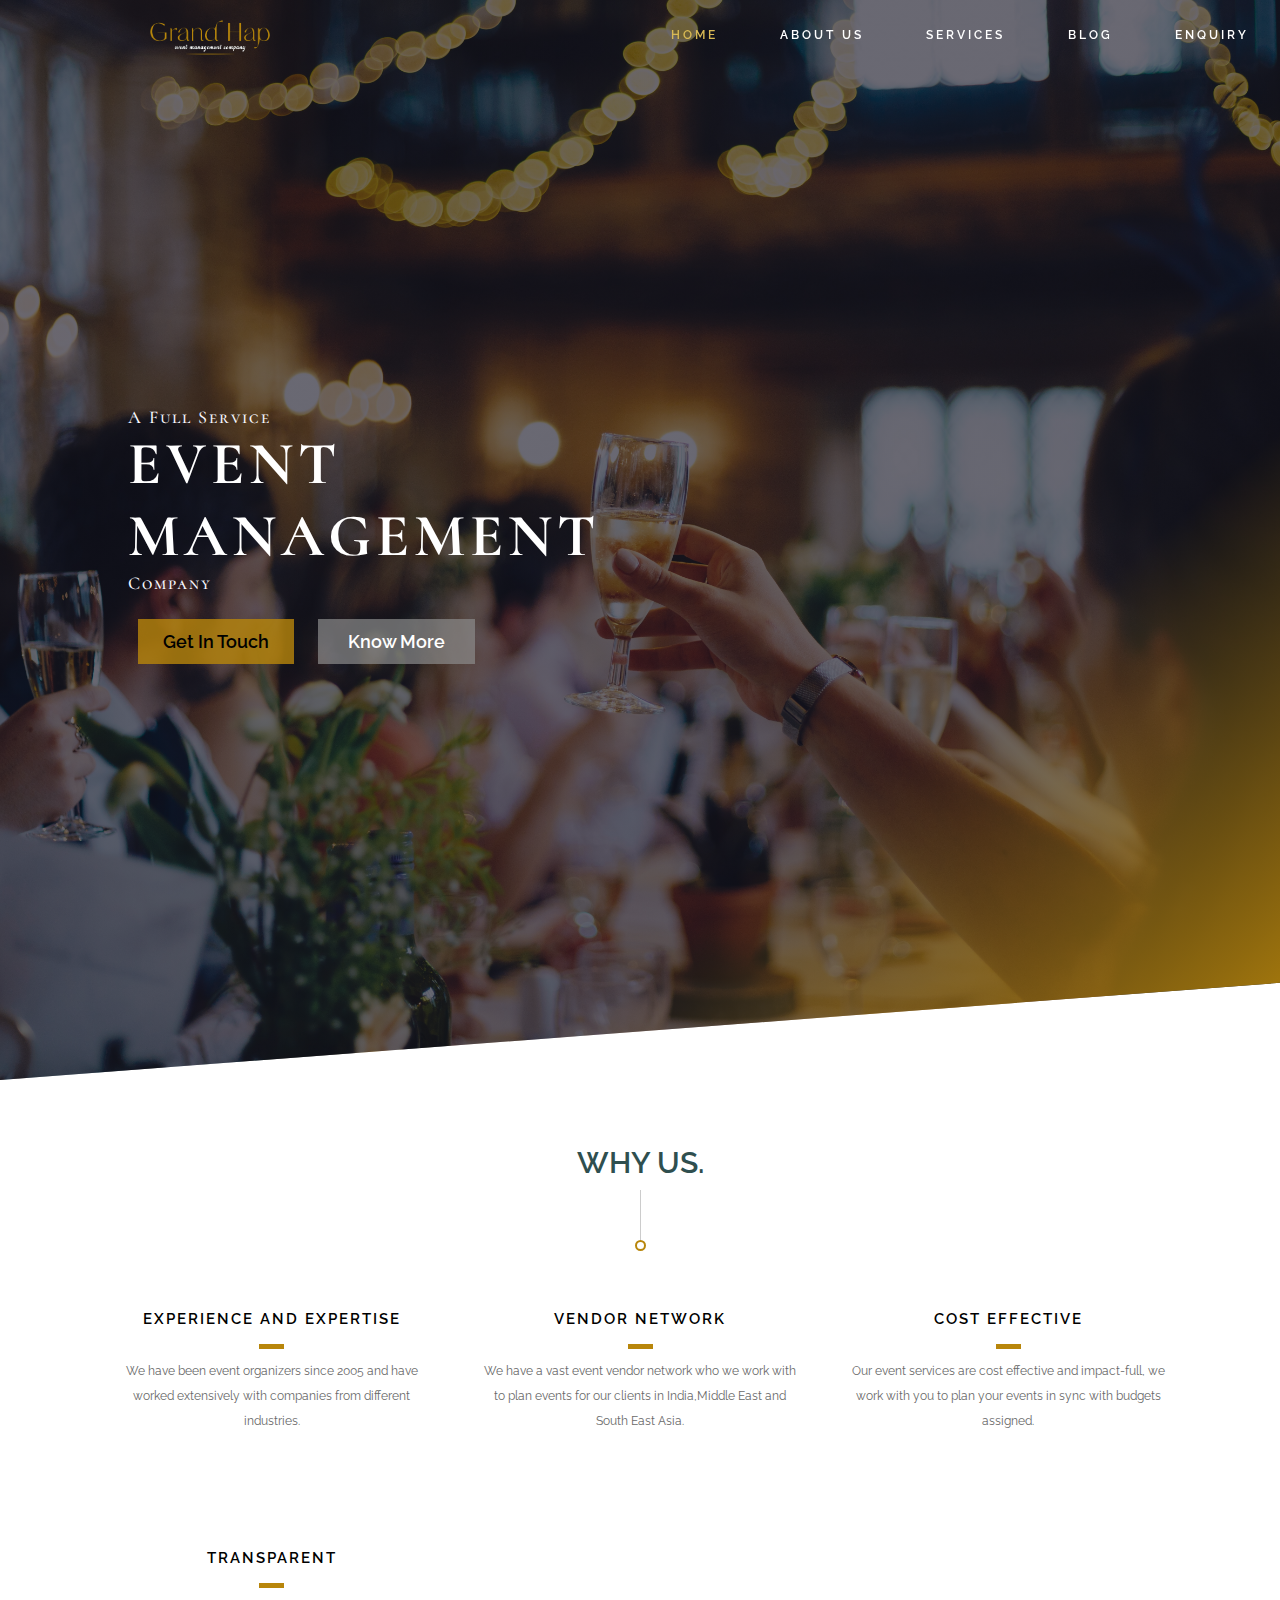
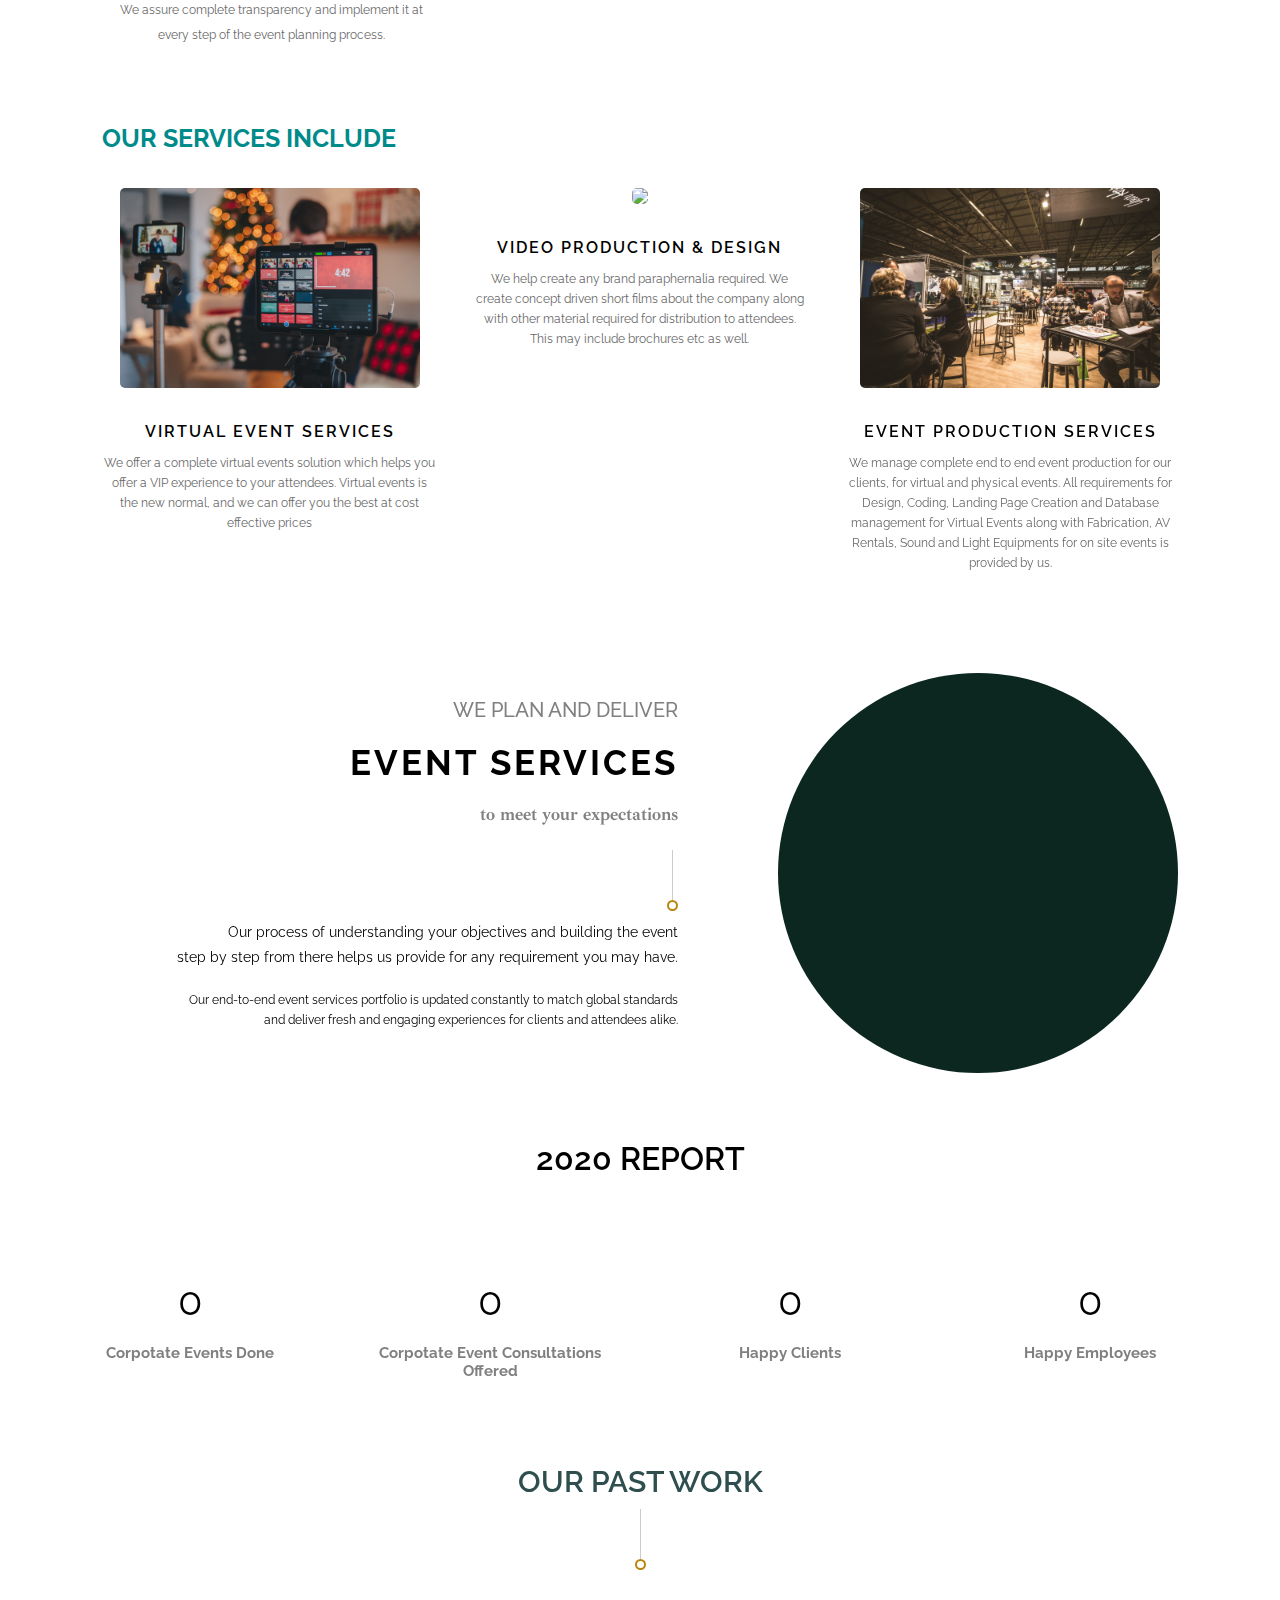
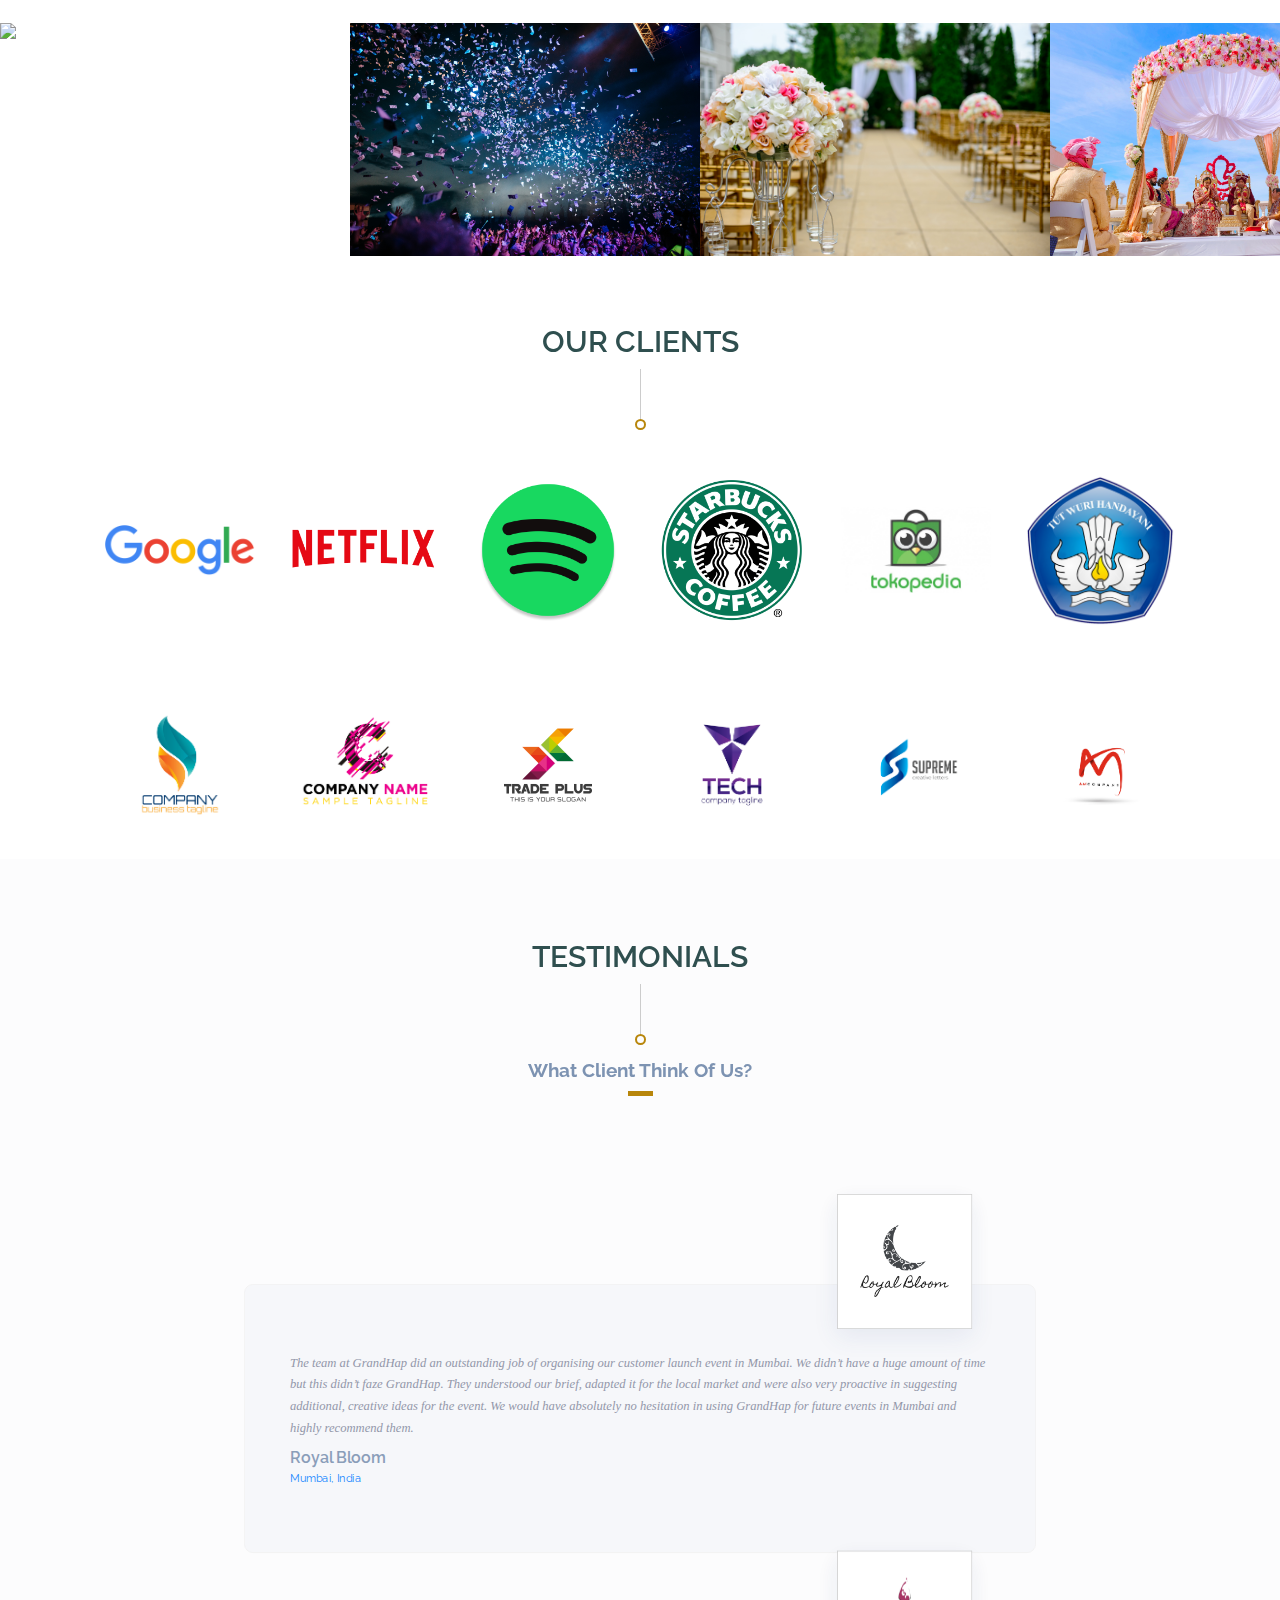
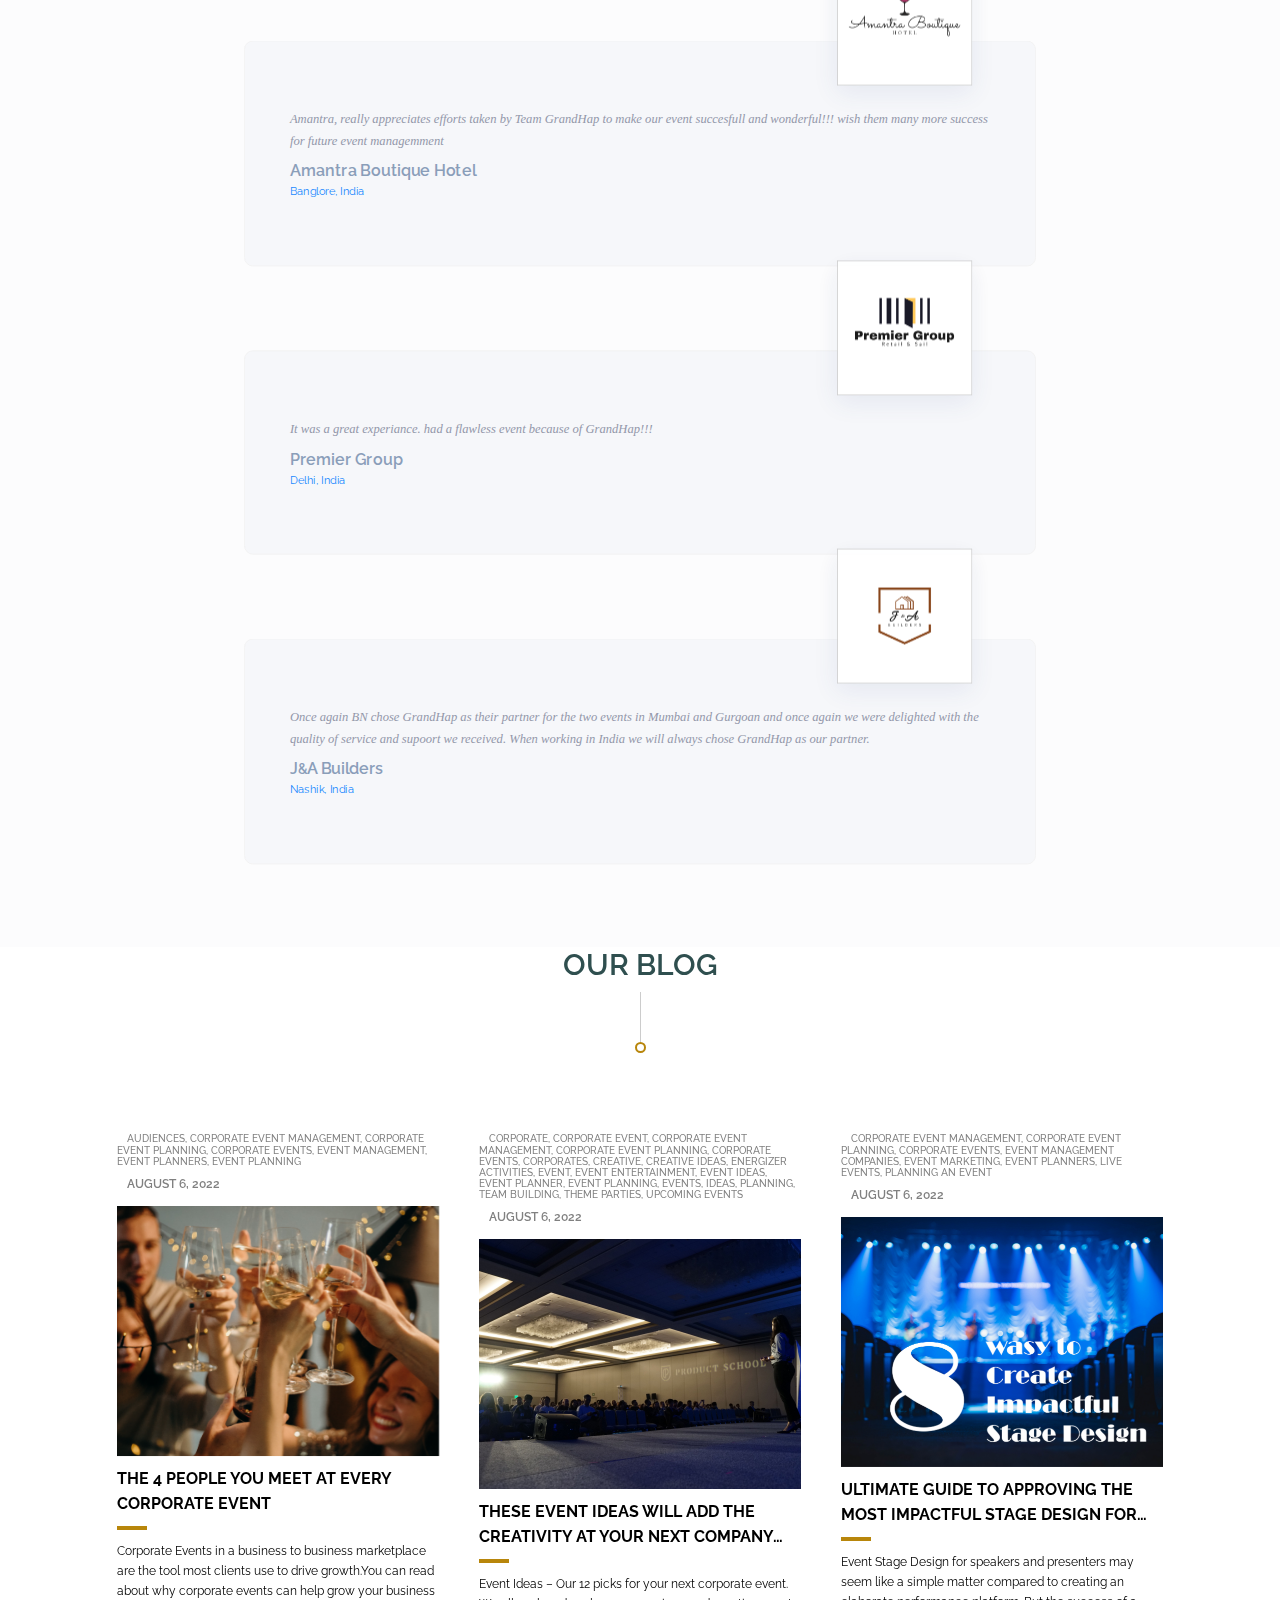
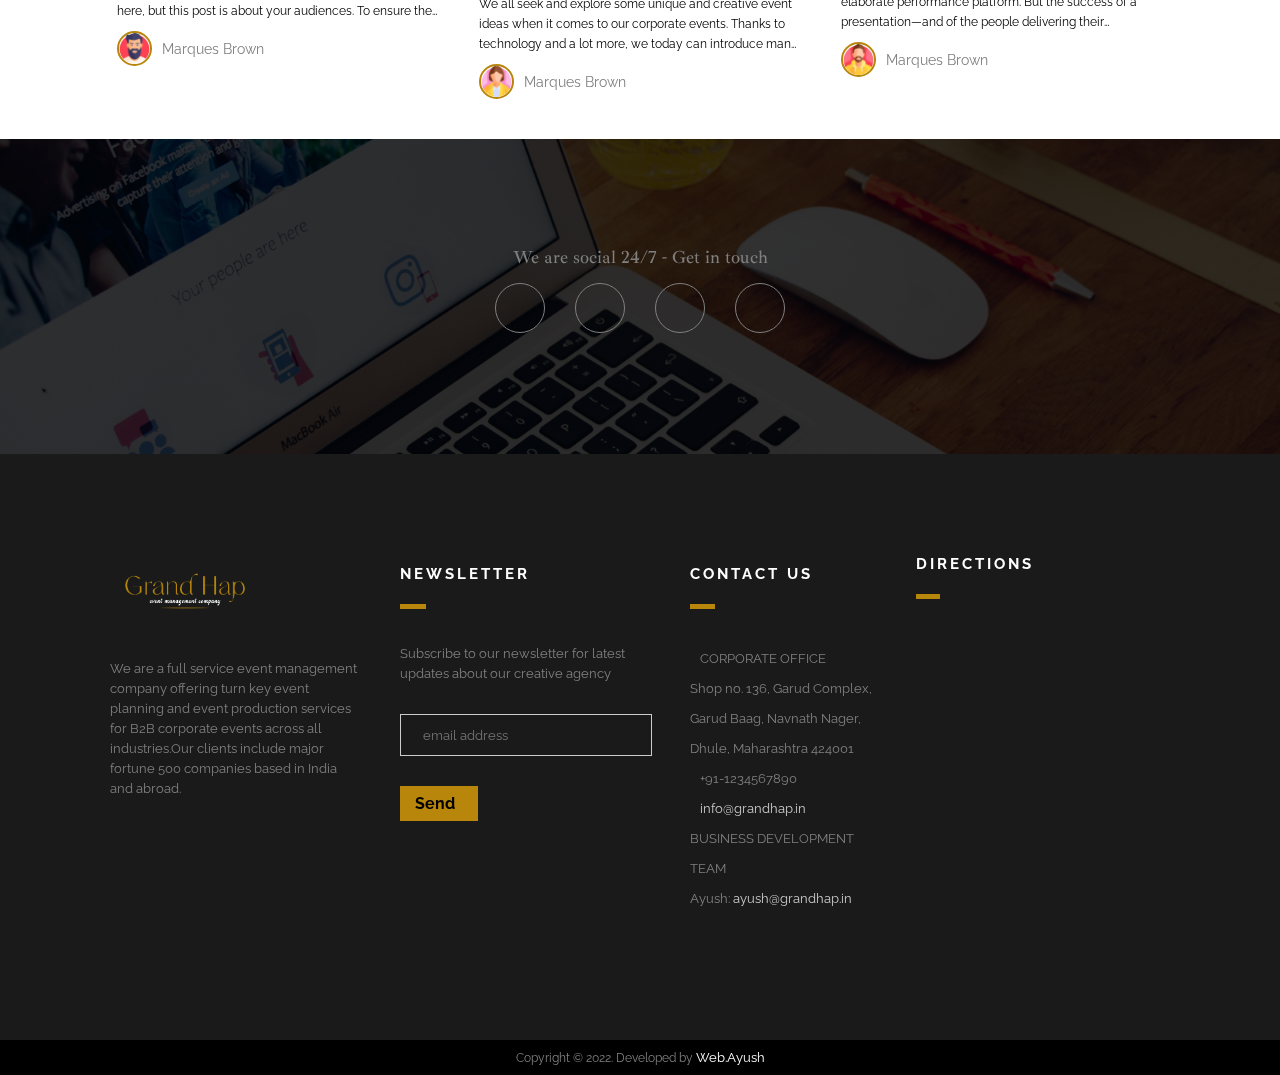
==== index.html @ 9149f883 "Rename Index.html to index.html" ====
<!DOCTYPE html>
<html lang="en">

<head>
  <meta charset="UTF-8" />
  <meta http-equiv="X-UA-Compatible" content="IE=edge" />
  <meta name="viewport" content="width=device-width, initial-scale=1.0" />
  <title>𝙶𝚛𝚊𝚗𝚍 𝙷𝚊𝚙penings event management company</title>
  <link rel="icon" href="Logo/GrandHapT.png" />
  <link rel="stylesheet" href="Style.css" />
  <link rel="stylesheet" href="https://cdnjs.cloudflare.com/ajax/libs/Swiper/8.3.2/swiper-bundle.min.css" />
  <script src="https://kit.fontawesome.com/77a53e80c6.js" crossorigin="anonymous"></script>
  <script src="https://cdnjs.cloudflare.com/ajax/libs/jquery/3.3.1/jquery.min.js"></script>
</head>

<body>
  <div id="preloader"></div>




  <!-----Navigation------->
  <nav id="navbar">
    <input id="nav-toggle" type="checkbox" />
    <a href="Index.html">
      <div class="logo"><img src="Logo/GrandHap.png" /></div>
    </a>
    <ul class="links" id="menu">
      <li class="current"><a href="Index.html" data-after="HOME">HOME</a></li>
      <li><a href="About Us.html" data-after="ABOUT US">ABOUT US</a></li>
      <li><a href="Services.html" data-after="SERVICES">SERVICES</a></li>
      <li><a href="Blog.html" data-after="BLOG">BLOG</a></li>
      <li><a href="Enquiry.html" data-after="ENQUIRY">ENQUIRY</a></li>
    </ul>
    <label for="nav-toggle" class="icon-burger">
      <div class="line"></div>
      <div class="line"></div>
      <div class="line"></div>
    </label>
  </nav>

  <!-----LandingPage------->
  <div class="hero">
    <div class="content">
      <small>A Full Service</small>
      <h1>Event<br>management</h1>
      <small>Company</small><br />
      <a href="Enquiry.html"><button type="button" class="cb">Get In Touch</button></a>
      <a href="About Us.html"><button type="button" class="ncb">Know More</button></a>
    </div>
  </div>

  <!-----WhyUs-------->
  <section id="WhyUs">
    <div class="container">
      <h1>Why Us.</h1>
      <div class="arrow"></div>
      <div class="row">
        <div class="why-us">
          <i class="fa-solid fa-file-invoice"></i>
          <h2>EXPERIENCE AND EXPERTISE</h2>
          <div class="after"></div>
          <p>
            We have been event organizers since 2005 and have worked
            extensively with companies from different industries.
          </p>
        </div>
        <div class="why-us">
          <i class="fa-solid fa-circle-nodes"></i>
          <h2>VENDOR NETWORK</h2>
          <div class="after"></div>
          <p>
            We have a vast event vendor network who we work with to plan
            events for our clients in India,Middle East and South East Asia.
          </p>
        </div>
        <div class="why-us">
          <i class="fa-solid fa-indian-rupee-sign"></i>
          <h2>COST EFFECTIVE</h2>
          <div class="after"></div>
          <p>
            Our event services are cost effective and impact-full, we work
            with you to plan your events in sync with budgets assigned.
          </p>
        </div>
        <div class="why-us">
          <i class="fa-solid fa-user-group"></i>
          <h2>TRANSPARENT</h2>
          <div class="after"></div>
          <p>
            We assure complete transparency and implement it at every step of
            the event planning process.
          </p>
        </div>
      </div>
    </div>
  </section>

  <!-------ServiceInclude---------->
  <section id="ServiceInclude">
    <div class="services">
      <a href="#">
        <h1>Our services include</h1>
      </a>
      <div class="s-row">
        <div class="box">
          <img src="Images/S1.jpg" />
          <h2>VIRTUAL EVENT SERVICES</h2>
          <p>
            We offer a complete virtual events solution which helps you offer
            a VIP experience to your attendees. Virtual events is the new
            normal, and we can offer you the best at cost effective prices
          </p>
        </div>
        <div class="box">
          <img src="Images/S2.jpg" />
          <h2>VIDEO PRODUCTION & DESIGN</h2>
          <p>
            We help create any brand paraphernalia required. We create concept
            driven short films about the company along with other material
            required for distribution to attendees. This may include brochures
            etc as well.
          </p>
        </div>
        <div class="box">
          <img src="Images/S3.jpg" />
          <h2>EVENT PRODUCTION SERVICES</h2>
          <p>
            We manage complete end to end event production for our clients,
            for virtual and physical events. All requirements for Design,
            Coding, Landing Page Creation and Database management for Virtual
            Events along with Fabrication, AV Rentals, Sound and Light
            Equipments for on site events is provided by us.
          </p>
        </div>
      </div>
    </div>
  </section>

  <!-----LogoInfo--------->
  <section id="LogoInfo">
    <div class="es">
      <video loop autoplay muted>
        <source src="Logo/logo.mp4" />
      </video>
      <div class="es-content">
        <h2>WE PLAN AND DELIVER</h2>
        <h1>EVENT SERVICES</h1>
        <h3>to meet your expectations</h3>
        <div class="s-arrow"></div>
        <p class="big-text">
          Our process of understanding your objectives and building the
          event<br />
          step by step from there helps us provide for any requirement you may
          have.
        </p>
        <p class="small-text">
          Our end-to-end event services portfolio is updated constantly to
          match global standards<br />
          and deliver fresh and engaging experiences for clients and attendees
          alike.
        </p>
      </div>
    </div>
  </section>

  <!------CounterUp--------->
  <section id="CounterUp">
    <div class="count-sec" id="counter">
      <h1>2020 Report</h1>
      <div class="inner-width">
        <div class="numbers-box">
          <i class="fa-solid fa-users"></i>
          <div class="counter-value" data-count="50">0</div>
          <p>corpotate events done</p>
        </div>

        <div class="numbers-box">
          <i class="fa-solid fa-message"></i>
          <div class="counter-value" data-count="100">0</div>
          <p>corpotate event consultations offered</p>
        </div>

        <div class="numbers-box">
          <i class="fa-solid fa-thumbs-up"></i>
          <div class="counter-value" data-count="123">0</div>
          <p>happy clients</p>
        </div>

        <div class="numbers-box">
          <i class="fa-solid fa-user-tie"></i>
          <div class="counter-value" data-count="23">0</div>
          <p>happy employees</p>
        </div>
      </div>
    </div>
  </section>

  <!-----RecentWorkImg----->
  <section id="RWI">
    <div class="RWI">
      <h1>Our past work</h1>
      <div class="arrow"></div>
      <div class="img-cont">
        <a href="#">
          <div class="img-box">
            <div class="imgB">
              <img src="Images/PW1.jpg" />
            </div>
            <div class="work-title">
              <h2>Annual Conference Event</h2>
            </div>
          </div>
        </a>

        <a href="#">
          <div class="img-box">
            <div class="imgB">
              <img src="Images/PW2.jpg" />
            </div>
            <div class="work-title">
              <h2>New-Year Party Event</h2>
            </div>
          </div>
        </a>

        <a href="#">
          <div class="img-box">
            <div class="imgB">
              <img src="Images/PW3.jpg" />
            </div>
            <div class="work-title">
              <h2>Western Wedding</h2>
            </div>
          </div>
        </a>

        <a href="#">
          <div class="img-box">
            <div class="imgB">
              <img src="Images/PW4.jpg" />
            </div>
            <div class="work-title">
              <h2>Indian Cultural Wedding</h2>
            </div>
          </div>
        </a>
      </div>
    </div>
  </section>

  <!------OurClints------>
  <section id="OurClients">
    <div class="clients">
      <h1>Our Clients</h1>
      <div class="arrow"></div>
      <div class="list-client">
        <div class="client-item animate-brand">
          <img src="Logo/1-1.png" class="lazyloaded" />
        </div>
        <div class="client-item animate-brand">
          <img src="Logo/1-2.png" class="lazyloaded" />
        </div>
        <div class="client-item animate-brand">
          <img src="Logo/1-3.png" class="lazyloaded" />
        </div>
        <div class="client-item animate-brand">
          <img src="Logo/1-4.png" class="lazyloaded" />
        </div>
        <div class="client-item animate-brand">
          <img src="Logo/1-5.jpg" class="lazyloaded" />
        </div>
        <div class="client-item animate-brand">
          <img src="Logo/1-6.png" class="lazyloaded" />
        </div>
      </div>
      <div class="list-client">
        <div class="client-item animate-brand">
          <img src="Logo/2-1.jpg" class="lazyloaded" />
        </div>
        <div class="client-item animate-brand">
          <img src="Logo/2-2.jpg" class="lazyloaded" />
        </div>
        <div class="client-item animate-brand">
          <img src="Logo/2-3.jpg" class="lazyloaded" />
        </div>
        <div class="client-item animate-brand">
          <img src="Logo/2-4.jpg" class="lazyloaded" />
        </div>
        <div class="client-item animate-brand">
          <img src="Logo/2-5.jpg" class="lazyloaded" />
        </div>
        <div class="client-item animate-brand">
          <img src="Logo/2-6.jpg" class="lazyloaded" />
        </div>
      </div>
    </div>
  </section>

  <!------Testimonials------>
  <section id="test-sect">
    <div class="cont">
      <div class="section-title">
        <h1>Testimonials</h1>
        <div class="arrow"></div>
        <h3>What client think of us?</h3>
        <div class="after"></div>
      </div>
    </div>
    <div class="testimonials-carousel-wrap">
      <div class="testimonials-carousel">
        <div class="swiper-cont">
          <div class="swiper-wrapper">
            <!--first--->
            <div class="swiper-slide">
              <div class="testi-item">
                <div class="testi-avatar">
                  <img src="Logo/T-brand-1.png" />
                </div>
                <div class="testimonials-text-before">
                  <i class="fa fa-quote-right"></i>
                </div>
                <div class="testimonials-text">
                  <p>
                    The team at GrandHap did an outstanding job of organising
                    our customer launch event in Mumbai. We didn’t have a huge
                    amount of time but this didn’t faze GrandHap. They
                    understood our brief, adapted it for the local market and
                    were also very proactive in suggesting additional,
                    creative ideas for the event. We would have absolutely no
                    hesitation in using GrandHap for future events in Mumbai
                    and highly recommend them.
                  </p>

                  <div class="testimonials-avatar">
                    <h3>Royal Bloom</h3>
                    <h4>Mumbai, India</h4>
                  </div>
                </div>
                <div class="testimonials-text-after">
                  <i class="fa fa-quote-left"></i>
                </div>
              </div>
            </div>

            <!--second--->
            <div class="swiper-slide">
              <div class="testi-item">
                <div class="testi-avatar">
                  <img src="Logo/T-brand-2.png" />
                </div>
                <div class="testimonials-text-before">
                  <i class="fa fa-quote-right"></i>
                </div>
                <div class="testimonials-text">
                  <p>
                    Amantra, really appreciates efforts taken by Team GrandHap
                    to make our event succesfull and wonderful!!! wish them
                    many more success for future event managemment
                  </p>

                  <div class="testimonials-avatar">
                    <h3>Amantra Boutique Hotel</h3>
                    <h4>Banglore, India</h4>
                  </div>
                </div>
                <div class="testimonials-text-after">
                  <i class="fa fa-quote-left"></i>
                </div>
              </div>
            </div>
            <!--third-->

            <div class="swiper-slide">
              <div class="testi-item">
                <div class="testi-avatar">
                  <img src="Logo/T-brand-3.png" />
                </div>
                <div class="testimonials-text-before">
                  <i class="fa fa-quote-right"></i>
                </div>
                <div class="testimonials-text">
                  <p>
                    It was a great experiance. had a flawless event because of
                    GrandHap!!!
                  </p>

                  <div class="testimonials-avatar">
                    <h3>Premier Group</h3>
                    <h4>Delhi, India</h4>
                  </div>
                </div>
                <div class="testimonials-text-after">
                  <i class="fa fa-quote-left"></i>
                </div>
              </div>
            </div>

            <!--fourth-->
            <div class="swiper-slide">
              <div class="testi-item">
                <div class="testi-avatar">
                  <img src="Logo/T-brand-4.png" />
                </div>
                <div class="testimonials-text-before">
                  <i class="fa fa-quote-right"></i>
                </div>
                <div class="testimonials-text">
                  <p>
                    Once again BN chose GrandHap as their partner for the two
                    events in Mumbai and Gurgoan and once again we were
                    delighted with the quality of service and supoort we
                    received. When working in India we will always chose
                    GrandHap as our partner.
                  </p>

                  <div class="testimonials-avatar">
                    <h3>J<span style="font-size: 15px;">&</span>A Builders</h3>
                    <h4>Nashik, India</h4>
                  </div>
                </div>
                <div class="testimonials-text-after">
                  <i class="fa fa-quote-left"></i>
                </div>
              </div>
            </div>
            <!--testi end-->
          </div>
        </div>
      </div>

      <div class="tc-pagination"></div>
    </div>
  </section>

  <!---------Blog------------->
  <section id="blog">
    <div class="blog">
      <h1>our Blog</h1>
      <div class="arrow"></div>
      <div class="post container">
        <!--first--->
        <div class="post-box">
          <p class="category">
            <i class="fa-solid fa-tag"></i>AUDIENCES, CORPORATE EVENT
            MANAGEMENT, CORPORATE EVENT PLANNING, CORPORATE EVENTS, EVENT
            MANAGEMENT, EVENT PLANNERS, EVENT PLANNING
          </p>
          <span class="post-date"><i class="fa-solid fa-calendar"></i>August 6, 2022</span>
          <a href="#">
            <div class="box-img">
              <img src="Images/blog1.jpg" class="post-img" />
              <div class="overlay">
                <div class="circle"></div>
                <div class="text">Read More</div>
              </div>
            </div>
          </a>
          <h2 class="post-title">
            THE 4 PEOPLE YOU MEET AT EVERY CORPORATE EVENT
          </h2>
          <div class="after-title"></div>
          <p class="post-description">
            Corporate Events in a business to business marketplace are the tool
            most clients use to drive growth.You can read about why corporate
            events can help grow your business here, but this post is about your
            audiences. To ensure the smooth functioning of the event and to make
            sure objectives are met, it is very important […]
          </p>
          <div class="profile">
            <img src="Images/profile1.png" class="profile-img" />
            <span class="profile-name">Marques Brown</span>
          </div>
        </div>

        <!--second--->
        <div class="post-box">
          <p class="category">
            <i class="fa-solid fa-tag"></i>CORPORATE, CORPORATE EVENT, CORPORATE
            EVENT MANAGEMENT, CORPORATE EVENT PLANNING, CORPORATE EVENTS,
            CORPORATES, CREATIVE, CREATIVE IDEAS, ENERGIZER ACTIVITIES, EVENT,
            EVENT ENTERTAINMENT, EVENT IDEAS, EVENT PLANNER, EVENT PLANNING,
            EVENTS, IDEAS, PLANNING, TEAM BUILDING, THEME PARTIES, UPCOMING
            EVENTS
          </p>
          <span class="post-date"><i class="fa-solid fa-calendar"></i>August 6, 2022</span>
          <a href="#">
            <div class="box-img">
              <img src="Images/blog2.jpg" class="post-img" />
              <div class="overlay">
                <div class="circle"></div>
                <div class="text">Read More</div>
              </div>
            </div>
          </a>
          <h2 class="post-title">
            THESE EVENT IDEAS WILL ADD THE CREATIVITY AT YOUR NEXT COMPANY
            EVENT!
          </h2>
          <div class="after-title"></div>
          <p class="post-description">
            Event Ideas – Our 12 picks for your next corporate event. We all
            seek and explore some unique and creative event ideas when it comes
            to our corporate events. Thanks to technology and a lot more, we
            today can introduce many fun and engaging activities and ideas in
            these events to create that impact! Here […]
          </p>
          <div class="profile">
            <img src="Images/profile2.png" class="profile-img" />
            <span class="profile-name">Marques Brown</span>
          </div>
        </div>

        <!--third--->
        <div class="post-box">
          <p class="category">
            <i class="fa-solid fa-tag"></i>CORPORATE EVENT MANAGEMENT, CORPORATE
            EVENT PLANNING, CORPORATE EVENTS, EVENT MANAGEMENT COMPANIES, EVENT
            MARKETING, EVENT PLANNERS, LIVE EVENTS, PLANNING AN EVENT
          </p>
          <span class="post-date"><i class="fa-solid fa-calendar"></i>August 6, 2022</span>
          <a href="#">
            <div class="box-img">
              <img src="Images/blog3.jpg" class="post-img" />
              <div class="overlay">
                <div class="circle"></div>
                <div class="text">Read More</div>
              </div>
            </div>
          </a>
          <h2 class="post-title">
            ULTIMATE GUIDE TO APPROVING THE MOST IMPACTFUL STAGE DESIGN FOR YOUR
            NEXT COMPANY EVENT!
          </h2>
          <div class="after-title"></div>
          <p class="post-description">
            Event Stage Design for speakers and presenters may seem like a
            simple matter compared to creating an elaborate performance
            platform. But the success of a presentation—and of the people
            delivering their messages—depends on minute details like size,
            lighting, and accessibility, as well as the right selection of
            microphones and lecterns. We list down 8 ways […]
          </p>
          <div class="profile">
            <img src="Images/profile3.png" class="profile-img" />
            <span class="profile-name">Marques Brown</span>
          </div>
        </div>
      </div>
  </section>

  <!--------SocialMediaIcons------------>
  <section id="SM">
    <div class="social-cont">
      <div class="social-text">
        <h3>We are social 24/7 - Get in touch</h3>
        <div class="social-menu">
          <ul class="smi">
            <li>
              <a href="#"><i class="fa-brands fa-twitter"></i></a>
            </li>
            <li>
              <a href="#"><i class="fa-brands fa-google-plus-g"></i></a>

            </li>
            <li>
              <a href="#"><i class="fa-brands fa-linkedin-in"></i></a>
            </li>
            <li>
              <a href="#"><i class="fa-brands fa-facebook-f"></i></a>
            </li>
          </ul>
        </div>
      </div>
    </div>
    </div>

  </section>

  <!--------Footer------------->
  <footer>
    <div class="footer">
      <div class="footer-row">
        <div class="footer-col">
          <div class="col-1-about">
            <img src="Logo/GrandHap.png" class="f-logo" />
            <p>
              We are a full service event management company offering turn key
              event planning and event production services for B2B corporate
              events across all industries.Our clients include major fortune 500
              companies based in India and abroad.
            </p>
          </div>
        </div>

        <div class="footer-col">
          <h3>Newsletter<div class="foot-after"></div>
          </h3>
          <p>Subscribe to our newsletter for latest updates about our creative agency</p>
          <form>
            <i class="fa-solid fa-square-envelope"></i>
            <input type="email" placeholder="email address" required>
          </form>
          <button type="submit" class="send">Send<i class="fa-solid fa-share"></i></button>
        </div>



        <div class="footer-col">
          <h3>Contact Us<div class="foot-after"></div>
          </h3>
          <div class="col-1-cont">
            <p><i class="fa-solid fa-house"></i>CORPORATE OFFICE</p>
            <p>Shop no. 136, Garud Complex, <br>Garud Baag, Navnath Nager,<br> Dhule, Maharashtra 424001</p>
            <p><i class="fa-solid fa-phone"></i>+91-1234567890</p>
            <p class="email-id"><i class="fa-solid fa-envelope"></i><a href="#">info@grandhap.in</a></p>
            <p>BUSINESS DEVELOPMENT TEAM</p>
            <p class="email-id">Ayush: <a href="#">ayush@grandhap.in</a></p>
          </div>
        </div>

        <div class="footer-col">
          <h3>Directions<div class="foot-after"></div>
          </h3>
          <iframe src="https://www.google.com/maps/embed?pb=!1m18!1m12!1m3!1d3727.214826329546!2d74.7704403146966!3d20.903674986066218!2m3!1f0!2f0!3f0!3m2!1i1024!2i768!4f13.1!3m3!1m2!1s0x3bdec58cc570c04f%3A0x9ad90c37227734f8!2sGarud%20Complex!5e0!3m2!1sen!2sin!4v1660065872304!5m2!1sen!2sin"
           width="250" height="300" style="border: 0;" allowfullscreen="" loading="lazy" referrerpolicy="no-referrer-when-downgrade"></iframe>
        </div>

        




      </div>
    </div>
    <div class="copyright">
      <p>Copyright © 2022. Developed by <a href="#">Web.Ayush</a></p>
    </div>
  </footer>






  <button id="topBtn"><i class="fa-solid fa-arrow-up"></i></button>

  <script src="https://cdnjs.cloudflare.com/ajax/libs/Swiper/8.3.2/swiper-bundle.min.js"></script>
  <script src="https://cdnjs.cloudflare.com/ajax/libs/jquery/3.6.0/jquery.min.js"></script>
  <!--------Javascript--------->
  <script type="text/javascript">
    // Fixed-nav
    const nav = document.querySelector("nav");
    window.addEventListener("scroll", fixNav);

    function fixNav() {
      if (window.scrollY > nav.offsetHeight + 0) {
        nav.classList.add("active");
      } else {
        nav.classList.remove("active");
      }
    }

    // Nav-active-class
    $(document).on("click", "ul li", function () {
      $(this).addClass("current").siblings().removeClass("current");
    });

    // Counter-Up-OnScroll
    var a = 0;

    $(window).scroll(function () {
      var oTop = $("#counter").offset().top - window.innerHeight;

      if (a == 0 && $(window).scrollTop() > oTop) {
        $(".counter-value").each(function () {
          var $this = $(this),
            countTo = $this.attr("data-count");

          $({
            countNum: $this.text(),
          }).animate(
            {
              countNum: countTo,
            },
            {
              duration: 5000,
              easing: "swing",
              step: function () {
                $this.text(Math.floor(this.countNum));
              },
              complete: function () {
                $this.text(this.countNum);
              },
            }
          );
        });

        a = 1;
      }
    });

    //Testimonials
    //   all ------------------
    function initParadoxWay() {
      "use strict";

      if ($(".testimonials-carousel").length > 0) {
        var j2 = new Swiper(".testimonials-carousel .swiper-cont", {
          preloadImages: false,
          slidesPerView: 1,
          spaceBetween: 20,
          margin: 50,
          autoplay: true,
          autoplayTimeout: 4000,
          smartSpeed: 800,
          loop: true,
          grabCursor: true,
          mousewheel: false,
          centeredSlides: true,
          pagination: {
            el: ".tc-pagination",
            clickable: true,
            dynamicBullets: true,
          },
          navigation: false,
          breakpoints: {
            1024: {
              slidesPerView: 1,
            },
          },
        });
      }

      // bubbles -----------------

      setInterval(function () {
        var size = randomValue(sArray);
        $(".bubbles").append(
          '<div class="individual-bubble" style="left: ' +
          randomValue(bArray) +
          "px; width: " +
          size +
          "px; height:" +
          size +
          'px;"></div>'
        );
        $(".individual-bubble").animate(
          {
            bottom: "100%",
            opacity: "-=0.7",
          },
          4000,
          function () {
            $(this).remove();
          }
        );
      }, 350);
    }

    //   Init All ------------------
    $(document).ready(function () {
      initParadoxWay();
    });
  </script>



  <!----Preloader----->
  <script>
    var loader = document.getElementById("preloader");

    window.addEventListener("load", function () {
      loader.style.display = "none";
    })
  </script>

  <!----TopBtn----->
  <script>
    $(document).ready(function () {

      $(window).scroll(function () {
        if ($(this).scrollTop() > 40) {
          $('#topBtn').fadeIn();
        } else {
          $('#topBtn').fadeOut();
        }
      });

      $("#topBtn").click(function () {
        $('html ,body').animate({ scrollTop: 0 }, 800);
      });
    });
  </script>
</body>

</html>
---- Style.css ----
/* FontLink */
@import url("https://fonts.googleapis.com/css2?family=Abril+Fatface&family=Cormorant+SC:wght@600&family=Dancing+Script&family=Ibarra+Real+Nova:ital@1&family=Montserrat&family=Raleway&display=swap");

/*----------*/
html {
  overflow-x: hidden;
  scroll-behavior: smooth;
}

* {
  margin: 0;
  padding: 0;
  font-family: "Raleway", sans-serif;
  box-sizing: border-box;
}

a {
  text-decoration: none;
}

h1 {
  text-transform: uppercase;
}

/*--------------------------------------------ARROW_&_UNDERLINE_DESIGN------------------------------------------*/
.arrow {
  width: 1px;
  height: 50px;
  background: #ccc;
  position: relative;
  margin: 10px auto;
}

.arrow::after {
  content: "";
  display: block;
  position: absolute;
  width: 7px;
  height: 7px;
  border: 2px solid #b8860b;
  -moz-border-radius: 50%;
  -webkit-border-radius: 50%;
  border-radius: 50%;
  top: 100%;
  left: -5px;
}

.after {
  width: 25px;
  height: 5px;
  background: #b8860b;
  position: relative;
  margin: 10px auto;
}

/* ------------------------------------------------------------------------------------------------------  */
/* Navigation */
nav {
  position: fixed;
  z-index: 10;
  top: 0;
  left: 0;
  right: 0;
  height: 70px;
  transition: all 0.5s ease-in-out;
}

nav .logo {
  float: left;
  width: 30%;
  height: 100%;
  display: flex;
  align-items: center;
  padding-left: 35px;
  justify-content: space-around;
}

nav .logo img {
  width: 150px;
}

nav .links {
  float: right;
  width: 50%;
  height: 100%;
  display: flex;
  justify-content: space-around;
  align-items: center;
  list-style: none;
}

nav .links a {
  display: inline-block;
  position: relative;
  font-size: 12px;
  padding: 35px 0;
  letter-spacing: 3px;
  font-weight: 600;
  color: #fff;
}

nav .links a:hover {
  color: #d9b954;
  transition: 0.5s;
}

nav.active .links a:hover {
  color: #0d2821;
  font-weight: bold;
}

ul li.current a {
  color: #d9b954;
}

nav.active .links li.current a {
  color: #0d2821;
}

nav.active {
  background: rgb(240, 240, 240, 0.9);
  box-shadow: 0 2px 10px rgba(0, 0, 0, 0.3);
}

nav.active .links {
  justify-content: space-between;
  transition: all 0.5s ease-in-out;
  padding-right: 65px;
}

nav.active .logo {
  padding-left: 65px;
  transition: all 0.5s ease-in-out;
}

nav.active a {
  color: #d9b954;
  font-weight: 800;
}

#nav-toggle {
  position: absolute;
  top: -100px;
}

nav .icon-burger {
  display: none;
  position: absolute;
  right: 5%;
  top: 50%;
  transform: translateY(-50%);
}

nav.active .icon-burger .line {
  background-color: #000;
}

nav .icon-burger .line {
  width: 25px;
  height: 4px;
  background-color: #fff;
  margin: 5px;
  border-radius: 3px;
  transition: all 0.3s ease-in-out;
}

/* LandingPage */
.hero {
  width: 100%;
  height: 120vh;
  background-image: linear-gradient(to bottom right,
      rgba(10, 10, 26, 0.6) 70%,
      rgba(184, 134, 11, 1)),
    url(Images/back.jpg);
  background-position: center center;
  background-size: cover;
  display: flex;
  justify-content: flex-start;
  align-items: center;
  outline: none;
  clip-path: polygon(0 0, 100% 0, 100% 91%, 0 100%);
}

.content {
  text-align: left;
  max-width: 900px;
  position: relative;
  left: 10%;
}

.content h1 {
  color: #fff;
  display: block;
  font-size: 60px;
  font-weight: bolder;
  letter-spacing: 5px;
  font-family: "Cormorant SC", serif;
}


.content small {
  font-size: 18px;
  font-weight: 500;
  color: #f8f8ff;
  letter-spacing: 2px;
  font-family: "Cormorant SC", serif;
}

.content button {
  margin: 10px;
}

.content .cb {
  margin-top: 25px;
  color: #000;
  padding: 12px 25px;
  font-size: 2vmin;
  font-weight: 600;
  background: rgb(184, 134, 11, 0.8);
  border: none;
  outline: none;
  cursor: pointer;
}

.content .cb:hover {
  color: #fff;
  transition: 0.5s;
  background: rgb(184, 134, 11, 0.5);
}

.content .ncb {
  margin-top: 25px;
  color: #fff;
  padding: 12px 30px;
  font-size: 2vmin;
  font-weight: 600;
  background: rgb(140, 140, 140, 0.7);
  border: none;
  outline: none;
  cursor: pointer;
}

.content .ncb:hover {
  color: #000;
  transition: 0.5s;
  background: rgb(140, 140, 140, 0.5);
}

/* WhyUs */
.container {
  padding-left: 8%;
  padding-right: 8%;
  padding-top: 15px;
}

.container h1 {
  text-align: center;
  font-size: 30px;
  padding-top: 50px;
  font-weight: 600;
  position: relative;
  color: #2f4f4f;
}

.row {
  display: grid;
  grid-template-columns: repeat(auto-fit, minmax(250px, 1fr));
  grid-gap: 30px;
}

.why-us {
  text-align: center;
  padding: 25px 10px;
  border-radius: 5px;
  font-size: 14px;
  cursor: pointer;
}

.why-us i {
  padding: 25px 25px;
  border-radius: 50%;
  font-size: 30px;
  margin-bottom: 50px;
  color: #808080;
  transition: transform 0.5s, background 0.5s;
}

.why-us h2 {
  font-size: 15px;
  font-weight: 600;
  margin-bottom: 5%;
  align-items: center;
  letter-spacing: 2px;
}

.why-us p {
  font-size: 12px;
  line-height: 25px;
  color: #696969;
}

.why-us:hover {
  background: transparent;
  transition: 0.5s ease;
}

.why-us:hover i {
  background: #daa520;
  transition: 0.5s ease;
  color: #000;
  border: none;
  transform: scale(1.05);
}

/* ServiceInclude */
.services {
  width: 100%;
  padding: 0 8%;
  text-align: center;
}

.services h1 {
  text-align: left;
  padding-top: 50px;
  font-weight: bolder;
  font-size: 25px;
  color: #008b8b;
}

.services a:hover {
  text-decoration: underline #008b8b;
}

.s-row {
  margin-top: 35px;
  display: grid;
  grid-template-columns: repeat(auto-fit, minmax(300px, 1fr));
  grid-gap: 35px;
}

.box img {
  width: 300px;
  border-radius: 5px;
  margin-bottom: 30px;
}

.services h2 {
  font-size: 16px;
  font-weight: 600;
  margin-bottom: 12px;
  letter-spacing: 2px;
}

.services p {
  font-size: 12px;
  font-weight: 400;
  line-height: 20px;
  color: #696969;
}

/* LogoInfo */
.es {
  padding: 0 8%;
  padding-top: 50px;
  margin-top: 50px;
}

.es video {
  width: 400px;
  float: right;
  border-radius: 50%;
}

.es-content {
  text-align: right;
  margin: 25px;
  margin-right: 500px;
}

.es-content h3 {
  margin-bottom: 25px;
  font-size: 18px;
  color: #808080;
  font-family: "Ibarra Real Nova", serif;
}

.es-content h2 {
  font-size: 20px;
  font-weight: 500;
  color: #808080;
  margin-bottom: 20px;
}

.es-content h1 {
  font-size: 35px;
  font-weight: bold;
  letter-spacing: 3px;
  margin-bottom: 20px;
}

.big-text {
  line-height: 25px;
  font-size: 14px;
}

.small-text {
  margin-top: 20px;
  font-size: 12px;
  line-height: 20px;
}

/* CounterUp */
.count-sec {
  padding-top: 30px;
  margin-top: 30px;
}

.count-sec h1 {
  text-align: center;
  padding-top: 50px;
  margin-bottom: 60px;
  font-weight: 600;
}

.inner-width {
  max-width: 1200px;
  margin: auto;
  display: flex;
}

.numbers-box {
  flex: 1;
  text-align: center;
  padding: 20px;
}

.numbers-box i {
  font-size: 40px;
  color: gray;
}

.counter-value {
  font-size: 40px;
  margin: 20px 0;
}

.numbers-box p {
  font-size: 15px;
  color: gray;
  text-transform: capitalize;
  font-weight: bold;
}

/* RecentWorkImg */
#RWI {
  padding: 0;
  margin: 0;
}

.RWI h1 {
  text-align: center;
  font-size: 30px;
  margin-top: 5%;
  font-weight: 600;
  position: relative;
  color: #2f4f4f;
}

.img-cont {
  display: flex;
  margin-top: 5%;
  width: 100%;
}

.img-cont .img-box {
  position: relative;
  width: 350px;
  box-sizing: border-box;
}

.img-cont .img-box .imgB {
  position: relative;
  overflow: hidden;
}

.img-cont .img-box .imgB img {
  max-width: 100%;
  transition: transform 0.5s ease-in-out;
}

.img-cont .img-box:hover .imgB img {
  transform: scale(1.2);
}

.img-cont .img-box .work-title {
  position: absolute;
  top: 0;
  bottom: 0;
  right: 0;
  left: 0;
  background: rgba(0, 0, 0, 0.8);
  transform: scaleZ(0);
  transition: transform ease-in-out;
}

.img-cont .img-box:hover .work-title {
  transform: scaleZ(1);
}

.img-cont .img-box .work-title h2 {
  color: #f8f8ff;
  font-size: 15px;
  font-weight: 500;
  position: absolute;
  top: 80%;
  transform: translateY(-50%);
  padding: 15px;
}

.img-cont .img-box .work-title h2::after {
  content: "";
  background: #ff0000;
  width: 30px;
  height: 2px;
  position: absolute;
  bottom: 3px;
  left: 25%;
  transform: translateX(-50%);
}

/* OurClints */
.clients h1 {
  text-align: center;
  font-size: 30px;
  margin-top: 5%;
  font-weight: 600;
  position: relative;
  color: #2f4f4f;
}

.list-client {
  text-align: center;
  padding-top: 30px;
}

.client-item {
  display: inline-block;
  vertical-align: middle;
  width: 150px;
  text-align: center;
  margin-bottom: 15px;
  margin: 15px;
}

.lazyloaded {
  opacity: 1;
  transition: opacity 0.4s;
  transition-delay: 0ms;
}

.list-client .client-item img {
  max-width: 100%;
  height: auto;
  animation: fadeinleft 1s ease;
}

/* Testimonials */
#test-sect {
  float: left;
  position: relative;
  padding: 30px 0;
  background: #fcfcfd;
  z-index: 1;
  width: 100%;
}

.section-title {
  float: left;
  position: relative;
  width: 100%;
  padding-bottom: 40px;
}

.section-title h3 {
  text-align: center;
  color: #7d93b2;
  margin-top: 25px;
  text-transform: capitalize;
}

.section-title h1 {
  text-align: center;
  font-size: 30px;
  padding-top: 50px;
  font-weight: 600;
  position: relative;
  color: #2f4f4f;
}

.swiper-cont {
  width: 100%;
  height: 100%;
  margin-top: 150px;
  padding: 200px 200px 0 200px;
}

.testi-item {
  transition: all 0.3s ease-in-out;
  transform: scale(0.9);
  opacity: 0.9;
}

.testimonials-text {
  padding: 75px 50px 75px;
  overflow: hidden;
  background: #f5f6fa;
  border: 1px solid #f1f1f1;
  border-radius: 10px;
  transition: all 0.3s ease-in-out;
}

.testimonials-text-after {
  font-style: normal;
  font-weight: normal;
  text-decoration: inherit;
  position: absolute;
  color: #ccc;
  opacity: 0.3;
  font-size: 35px;
  transition: all 400ms linear;
  bottom: 25px;
  right: 30px;
}

.testimonials-text-before {
  font-style: normal;
  font-weight: normal;
  text-decoration: inherit;
  position: absolute;
  color: #ccc;
  opacity: 0.3;
  font-size: 35px;
  transition: all 400ms linear;
  top: 25px;
  left: 30px;
}

.testimonials-avatar h3 {
  font-weight: 600;
  color: #7d93b2;
  font-size: 18px;
}

.testimonials-avatar h4 {
  font-weight: 400;
  font-size: 12px;
  padding-top: 6px;
  color: #007aff;
}

.testimonials-carousel .swiper-slide {
  padding: 30px 0;
}

.testi-avatar {
  position: absolute;
  left: 80%;
  top: -100px;
  width: 150px;
  margin-left: -45px;
  z-index: 20;
}

.testi-avatar img {
  width: 100%;
  float: left;
  border: 1px solid #ccc;
  box-shadow: 0 9px 26px rgba(58, 87, 135, 0.1);
}

.swiper-slide-active .testimonials-text {
  background: #fcfcfd;
  box-shadow: 0 9px 26px rgba(58, 87, 135, 0.1);
}

.testimonials-text p {
  color: #878c9f;
  font-size: 14px;
  font-family: Georgia, "Times New Roman", Times, serif;
  font-style: italic;
  line-height: 24px;
  padding-bottom: 10px;
  font-weight: 500;
}

.swiper-slide-active .testi-item {
  opacity: 1;
  transform: scale(1);
}

.tc-pagination {
  float: left;
  margin-top: 10px;
  width: 100% !important;
}

.tc-pagination_wrap {
  position: absolute;
  bottom: -40px;
  left: 0;
  width: 100%;
}

.tc-pagination2 {
  float: none;
  display: inline-block;
  padding: 14px 0;
  background: #fff;
  border-radius: 30px;
  min-width: 250px;
  border-bottom: 0;
}

.tc-pagination .swiper-pagination-bullet,
.tc-pagination2.swiper-pagination-bullet {
  opacity: 1;
  background: #384f95;
  margin: 0 2px;
  width: 10px;
  height: 10px;
  transition: all 300ms ease-in-out;
}

/* Blog */
#blog {
  padding: 0;
  margin: 0;
}

.blog h1 {
  text-align: center;
  font-size: 30px;
  margin-top: 5%;
  font-weight: 600;
  position: relative;
  color: #2f4f4f;
}

.post {
  padding-top: 5%;
  display: grid;
  grid-template-columns: repeat(auto-fit, minmax(280px, auto));
  justify-content: center;
  gap: 10px;
}

.post-box {
  box-shadow: 0 4px 14px #fff;
  padding: 15px;
}

.post-img {
  width: 100%;
  height: 250px;
  object-fit: cover;
  object-position: center;
  opacity: 1;
  transition: 0.5s ease-in-out;
  backface-visibility: hidden;
  display: block;
}

.box-img {
  position: relative;
}

.overlay {
  position: absolute;
  top: 0;
  bottom: 0;
  left: 0;
  right: 0;
  opacity: 0;
  transition: 0.5s ease-in-out;
  background-color: rgba(0, 0, 0, 0.7);
  transform: scaleZ(0);
}

.box-img:hover .overlay {
  transform: scaleZ(1);
  opacity: 1;
}

.circle {
  margin: 10px auto;
}

.circle::after {
  content: "";
  display: block;
  position: absolute;
  width: 8px;
  height: 8px;
  border: 2px solid #daa520;
  -moz-border-radius: 50%;
  -webkit-border-radius: 50%;
  border-radius: 50%;
  top: 72%;
  left: 15%;
}

.text {
  color: #f8f8ff;
  font-size: 12px;
  text-transform: uppercase;
  position: absolute;
  top: 90%;
  left: 20%;
  -webkit-transform: translate(-50%, -50%);
  -ms-transform: translate(-50%, -50%);
  transform: translate(-50%, -50%);
  text-align: center;
}

.category {
  font-size: 10px;
  font-weight: 500;
  text-transform: uppercase;
  color: #808080;
}

.category i {
  margin-right: 10px;
  font-size: 12px;
}

.post-title {
  font-size: 16px;
  font-weight: bolder;
  line-height: 25px;
  color: #000;
  display: -webkit-box;
  -webkit-line-clamp: 2;
  -webkit-box-orient: vertical;
  overflow: hidden;
  margin-top: 10px;
}

.after-title {
  float: left;
  width: 30px;
  height: 4px;
  background: #b8860b;
  position: relative;
  margin: 10px auto;
}

.post-date {
  display: flex;
  font-size: 12px;
  color: #808080;
  text-transform: uppercase;
  font-weight: 600;
  margin-top: 10px;
  margin-bottom: 15px;
}

.post-date i {
  color: #808080;
  margin-right: 10px;
  font-size: 14px;
}

.post-description {
  font-size: 12px;
  line-height: 20px;
  margin: 25px 0 10px;
  display: -webkit-box;
  -webkit-line-clamp: 4;
  -webkit-box-orient: vertical;
  overflow: hidden;
}

.profile {
  display: flex;
  align-items: center;
  gap: 10px;
}

.profile-img {
  width: 35px;
  height: 35px;
  border-radius: 50%;
  object-fit: cover;
  object-position: center;
  border: 2px solid #b8860b;
}

.profile-name {
  font-size: 14px;
  color: #808080;
}

/* Social Media Icons */
#SM {
  margin-top: 25px;
}

.social-cont {
  width: 100%;
  height: 35vh;
  background-image: linear-gradient(rgba(0, 0, 0, 0.8), rgba(0, 0, 0, 0.8)),
    url(Images/mediaback.jpg);
  background-position: center center;
  background-size: cover;
  position: relative;
}

.social-text {
  position: absolute;
  top: 50%;
  left: 50%;
  padding: 0;
  margin: 0;
  transform: translate(-50%, -50%);
}

.social-text h3 {
  text-align: center;
  color: #808080;
  font-size: 18px;
  font-weight: 500;
  font-family: "Ibarra Real Nova", serif;
}

.social-menu .smi {
  display: flex;
}

.social-menu .smi li {
  list-style: none;
  margin: 15px;
}

.social-menu .smi li i {
  font-size: 18px;
  line-height: 50px;
  align-items: center;
  transition: ease-in-out;
}

.social-menu .smi li a {
  position: relative;
  display: block;
  width: 50px;
  height: 50px;
  color: #808080;
  border-radius: 50%;
  border: 1px solid #808080;
  background: transparent;
  text-align: center;
  transition: ease-in-out;
}

.social-menu .smi li:nth-child(1) a:hover {
  background-color: #1da1fc;
  border: none;
  color: #fff;
}

.social-menu .smi li:nth-child(4) a:hover {
  background-color: #3b5998;
  border: none;
  color: #fff;
}

.social-menu .smi li:nth-child(3) a:hover {
  background-color: #fff;
  border: none;
  color: #0077b5;
}

.social-menu .smi li:nth-child(2) a:hover {
  background-color: #db4437;
  border: none;
  color: #fff;
}

/* Footer */
.footer {
  width: 100%;
  bottom: 0;
  background: #1a1a1a;
  color: #808080;
  padding: 100px 0;
  font-size: 13px;
  line-height: 20px;
  position: relative;
}

.footer-row {
  width: 85%;
  display: flex;
  flex-wrap: wrap;
  align-items: flex-start;
  justify-content: space-between;
  position: relative;
  margin-left: 100px;
}

.footer-col {
  flex-basis: 25%;
  padding: 10px;
}

.footer-col:nth-child(2) {
  flex-basis: 25%;
}

.footer-col:nth-child(3) {
  flex-basis: 20%;
}

.footer-col:nth-child(4) {
  flex-basis: 25%;
  padding: 0;
}

.f-logo {
  width: 150px;
  padding-bottom: 40px;
}

.footer-col h3 {
  width: fit-content;
  text-transform: uppercase;
  color: #fff;
  letter-spacing: 3px;
  font-size: 15px;
  margin-bottom: 60px;
  position: relative;
}

.foot-after {
  width: 20%;
  height: 5px;
  background: #b8860b;
  position: absolute;
  top: 40px;
  left: 0;
}

.footer-col .col-1-cont p {
  line-height: 30px;
}

.footer-col .col-1-cont i {
  margin-right: 10px;
}

.email-id {
  width: fit-content;
}

.email-id a {
  color: #ccc;
}

.email-id a:hover {
  color: #ff0000;
}

form {
  display: flex;
  margin-top: 30px;
  padding: 12px;
  align-items: center;
  justify-content: space-between;
  border: 1px solid #ccc;
  margin-bottom: 30px;
}

form i {
  font-size: 18px;
  margin-right: 10px;
}

form input {
  width: 100%;
  background: transparent;
  color: #ccc;
  border: 0;
  outline: none;
}

button.send {
  background-color: #b8860b;
  border: none;
  color: #000;
  text-align: center;
  padding: 8px 15px;
  display: block;
  font-size: 16px;
  font-weight: bolder;
  transition-duration: 0.4s;
  cursor: pointer;
}

button.send i {
  margin-left: 8px;
}

button.send:hover {
  background-color: #ff4500;
}

.copyright {
  background-color: #000;
  text-align: center;
  padding-top: 10px;
  padding-bottom: 10px;
}

.copyright p {
  font-size: 12px;
  color: #808080;
}

.copyright a {
  color: #fff;
  font-size: 13px;
}

.copyright a:hover {
  color: #007aff;
  text-decoration: underline;
}

/*--------------------------------------------------END_HOME_PAGE--------------------------------------------------------------------*/

/*-----------------------------------------------------------------------------------------------*/
/*-----------------------------------------------------------------------------------------------*/

/*------------------------------------------ABOUT_US_PAGE-----------------------------------------------------*/

.back-img-about {
  position: relative;
  background: linear-gradient(to bottom right,
      rgba(0, 0, 0, 0.6) 65%,
      rgba(184, 134, 11, 1)),
    url(Images/aboutback.jpg) no-repeat;
    background-position: center center;
  background-size: cover;
  height: 400px;
  overflow: hidden;
  border-bottom: 10px solid rgba(239, 239, 239, 0.5);
}

.img-content-about {
  position: absolute;
  top: 50%;
  left: 20%;
  transform: translate(-50%, -50%);
}

.img-content-about h1 {
  margin: 0;
  text-align: left;
  color: #fff;
  font-size: 70px;
  letter-spacing: 5px;
  font-family: "Abril Fatface", cursive;
  display: inline-block;
}

.content-text {
  text-align: center;
  padding: 20px;
  line-height: 2;
  color: #333;
  margin-top: 45px;
}

.content-text p {
  font-size: 12px;
  margin-bottom: 20px;
  font-weight: 500;
}

.content-text h3 {
  font-size: 16px;
  font-weight: 800;
  margin-top: 20px;
  margin-bottom: 25px;
  color: #2f4f4f;
}

.THE {
  text-align: center;
  font-size: 15px;
  color: #808080;
  font-style: italic;
  font-weight: bold;
}

/*-------------------------------------END_ABOUT_PAGE------------------------------------------------------------------------*/

/*-----------------------------------------------------------------------------------------------*/
/*-----------------------------------------------------------------------------------------------*/

/*--------------------------------------------SERVICES_PAGE----------------------------------------------------------------------------------*/
.back-img-services {
  position: relative;
  background: linear-gradient(to bottom right,
      rgba(0, 0, 0, 0.6) 70%,
      rgba(184, 134, 11, 1)),
    url(Images/servicesback.jpg) no-repeat;
    background-position: center center;
  background-size: cover;
  height: 400px;
  overflow: hidden;
  border-bottom: 10px solid rgba(239, 239, 239, 0.5);
}

.img-content-services {
  position: absolute;
  top: 60%;
  left: 20%;
  transform: translate(-50%, -50%);
}

.img-content-services h1 {
  margin: 0;
  text-align: left;
  color: #fff;
  font-size: 60px;
  letter-spacing: 5px;
  font-family: "Abril Fatface", cursive;
  display: inline-block;
}

.page-title {
  text-align: center;
  padding: 15px;
  margin-top: 30px;
}

.page-title h1 {
  color: #2f4f4f;
  font-weight: bolder;
  font-size: 27px;
  letter-spacing: 3px;
}

.cen {
  width: 100%;
  margin: auto;
  overflow: hidden;
  padding: 20px;
  text-align: center;
}

.service-offer {
  display: inline-block;
  width: calc(100% / 3);
  margin: 0 -2px;
  padding: 20px;
  box-sizing: border-box;
}

.cen .service-offer img {
  width: 100px;
  padding: 5px;
  border-radius: 50%;
  border: 5px solid #007aff;
  margin-bottom: 30px;
}

.cen .service-offer h3 {
  text-align: center;
  font-size: 22px;
  color: #007aff;
  font-weight: bolder;
}

.service-offer a:hover h3 {
  text-decoration: underline #007aff;
}

.cen .service-offer p {
  font-size: 12px;
  color: #333;
  margin: 20px;
  line-height: 20px;
}

.se {
  margin-top: 50px;
  margin-bottom: 40px;
}

.se img {
  width: 400px;
  float: right;
  margin-right: 150px;
}

.service-content {
  text-align: right;
  padding: 25px;
  margin-right: 600px;
}

.service-content h3 {
  font-size: 18px;
  color: #808080;
  font-family: "Ibarra Real Nova", serif;
}

.service-content h2 {
  font-size: 20px;
  font-weight: 500;
  color: #808080;
  margin-bottom: 20px;
}

.service-content h1 {
  font-size: 35px;
  font-weight: bold;
  letter-spacing: 3px;
  margin-bottom: 20px;
}

.big-text {
  line-height: 25px;
  font-size: 14px;
}

.small-text {
  margin-top: 20px;
  font-size: 12px;
  line-height: 20px;
}

.s-arrow {
  width: 1px;
  height: 50px;
  background: #ccc;
  position: relative;
  margin-bottom: 20px;
  margin-left: auto;
  margin-right: 5px;
  margin-top: 25px;
}

.s-arrow::after {
  content: "";
  display: block;
  position: absolute;
  width: 7px;
  height: 7px;
  border: 2px solid #b8860b;
  -moz-border-radius: 50%;
  -webkit-border-radius: 50%;
  border-radius: 50%;
  top: 100%;
  left: -5px;
}

/*--------------------------------------------END_SERVICES_PAGE----------------------------------------------------------------------------------*/

/*-----------------------------------------------------------------------------------------------*/
/*-----------------------------------------------------------------------------------------------*/

/*--------------------------------------------BLOG_PAGE----------------------------------------------------------------------------------*/

.back-img-blog {
  position: relative;
  background: linear-gradient(to bottom right,
      rgba(0, 0, 0, 0.6) 70%,
      rgba(184, 134, 11, 1)),
    url(Images/blogback.jpg) no-repeat;
  background-position: center center;
  background-size: cover;
  height: 400px;
  overflow: hidden;
  border-bottom: 10px solid rgba(239, 239, 239, 0.5);
}

.img-content-blog {
  position: absolute;
  top: 60%;
  left: 50%;
  transform: translate(-50%, -50%);
}

.img-content-blog h1 {
  margin: 0;
  text-align: center;
  color: #fff;
  font-size: 60px;
  letter-spacing: 5px;
  font-family: "Abril Fatface", cursive;
  display: inline-block;
}

.img-content-blog i {
  margin: 0;
  text-align: center;
  color: #fff;
  font-size: 45px;
  display: inline-block;
}

.blog-row {
  width: 70%;
  margin: auto;
  padding-bottom: 30px;
}

.blog-card img {
  width: 50%;
  object-fit: cover;
  object-position: center;
  margin-top: 50px;
}

.blog-card .blog-profile-img {
  width: 50px;
  height: 50px;
  object-fit: cover;
  object-position: center;
  margin: 0 0 35px 90%;
}

.blog-profile-img img {
  width: 100%;
  border-radius: 50%;
  border: 3px solid #b8860b;
}

.blog-card {
  margin-top: 50px;
  margin-bottom: 50px;
  text-align: center;
}

.blog-card h5 {
  margin-top: 10px;
  color: #808080;
  font-size: 10px;
  text-align: left;
  display: -webkit-box;
  -webkit-line-clamp: 2;
  -webkit-box-orient: vertical;
  overflow: hidden;
}

.blog-card hr {
  border: 0;
  height: 1px;
  background-image: linear-gradient(to right,
      rgba(0, 0, 0, 0),
      rgba(0, 0, 0, 0.75),
      rgba(0, 0, 0, 0));
  margin-bottom: 15px;
}

.blog-card i {
  margin: 0 5px 8px 0;
}

.blog-card h2 {
  text-align: left;
  font-size: 20px;
  font-weight: bold;
}

.after-blog {
  width: 25px;
  height: 4px;
  background: #b8860b;
  position: relative;
  margin: 20px 0;
}

.blog-card a h2 {
  color: #000;
  font-weight: bold;
}

.blog-card a:hover h2 {
  text-decoration: underline #000;
}

.blog-card p {
  margin-bottom: 40px;
  text-align: left;
  font-size: 12px;
  line-height: 25px;
}

.blog-card .rm-btn {
  background: #e17100;
  color: #000;
  padding: 10px 25px;
  border-radius: 5px;
  float: left;
}

.blog-card .rm-btn:hover {
  background: #b8860b;
}

/*--------------------------------------------END_Blog_PAGE----------------------------------------------------------------------------------*/

/*-----------------------------------------------------------------------------------------------*/
/*-----------------------------------------------------------------------------------------------*/

/*--------------------------------------------ENQUIRY_PAGE----------------------------------------------------------------------------------*/

.back-img-contact {
  position: relative;
  background: linear-gradient(to bottom right,
      rgba(0, 0, 0, 0.6) 70%,
      rgba(184, 134, 11, 1)),
    url(Images/enquiryback.jpg) no-repeat;
    background-position: center center;
  background-size: cover;
  height: 400px;
  overflow: hidden;
  border-bottom: 10px solid rgba(239, 239, 239, 0.8);
}

.img-content-contact {
  position: absolute;
  top: 55%;
  left: 20%;
  transform: translate(-50%, -50%);
}

.img-content-contact h1 {
  margin: 0;
  text-align: center;
  color: #fff;
  font-size: 70px;
  letter-spacing: 5px;
  font-family: "Abril Fatface", cursive;
  display: inline-block;
}

.contact {
  max-width: 800px;
  height: 600px;
  margin: 80px auto;
  box-sizing: border-box;
  padding: 40px;
}

.input,
.input-name,
.msg .area {
  width: 100%;
  padding: 20px;
  box-sizing: border-box;
  margin-bottom: 25px;
  border: 2px solid #ccc;
  font-size: 15px;
  color: #1a1a1a;
  border-radius: 5px;
  outline: none;
  transition: all 0.5s ease;
}

.login .input {
  width: 48%;
  float: left;
  margin-right: 4%;
}

.login .input:last-child {
  margin-right: 0;
}

.msg .area {
  height: 200px;
}

.submit-btn {
  border: none;
  outline: none;
  text-transform: uppercase;
  padding: 10px 30px;
  background: #b8860b;
  color: #000;
  font-size: 15px;
  font-weight: bolder;
  margin: auto;
  cursor: pointer;
  transition: 0.3s ease-in-out;
}

.submit-btn:hover {
  background: #ff4500;
}

.input:focus,
.input-name:focus,
.msg .area:focus {
  border: 2px solid #333;
}

/*--------------------------------------------END_ENQUIRY_PAGE----------------------------------------------------------------------------------*/

/* -------------------------------------------------Animations--------------------------------------------------------------- */
@keyframes fadeinleft {
  from {
    opacity: 0;
    transform: translate3d(-100%, 0, 0);
  }

  to {
    opacity: 1;
    transform: none;
  }
}

/* --------------------------------------------------Responsive_Screens_TABS------------------------------------------------------------ */
@media screen and (max-width: 1024px) {
  nav {
    background-color: black;
  }

  nav .logo {
    float: none;
    width: auto;
    justify-content: center;
    padding-left: 0;
  }

  nav.active .logo {
    font-weight: bolder;
    padding-left: 0;
    transition: all 0.3s ease-in-out;
  }

  nav .links {
    position: fixed;
    z-index: 9;
    left: 0;
    right: 0;
    top: 70px;
    bottom: 100%;
    width: auto;
    height: auto;
    flex-direction: column;
    justify-content: space-evenly;
    list-style: none;
    background-color: #333;
    overflow: hidden;
    transition: all 0.5s ease-in-out;
  }

  nav .links a {
    font-size: 14px;
    font-weight: 700;
    letter-spacing: 4px;
  }

  nav .links li.current a {
    font-size: 18px;
  }

  nav.active .links li.current a {
    color: #d9b954;
  }

  nav.active a {
    color: #fff;
  }

  nav.active .links {
    padding-right: 0;
    justify-content: space-evenly;
  }

  nav .icon-burger {
    display: block;
  }

  nav :checked~.links {
    bottom: 0;
  }

  nav :checked~.icon-burger .line:nth-child(1) {
    transform: translateY(10px) rotate(225deg);
  }

  nav :checked~.icon-burger .line:nth-child(3) {
    transform: translateY(-10px) rotate(-225deg);
  }

  nav :checked~.icon-burger .line:nth-child(2) {
    opacity: 0;
  }

  .hero {
    height: 65vh;
  }

  .content h1 {
    font-size: 40px;
    line-height: 30px;
    margin-bottom: 10px;
    letter-spacing: 1px;
  }

  .content small {
    font-size: 14px;
    letter-spacing: normal;
  }

  .content button {
    margin: 0;
  }

  .content .ncb {
    font-size: 10px;
    padding: 10px 20px;
  }

  .content .cb {
    font-size: 10px;
    padding: 10px 20px;
  }

  .es {
    display: flex;
    flex-direction: column-reverse;
    align-items: center;
  }

  .es-content {
    text-align: center;
    margin: 10px;
  }

  .es video {
    margin-top: 25px;
  }

  .inner-width {
    flex-direction: column;
  }

  .img-cont {
    display: flex;
    flex-wrap: wrap;
    margin-top: 50px;
  }

  .swiper-cont {
    width: 100%;
    height: 100%;
    overflow: hidden;
    margin-top: 100px;
    padding: 0;
  }

  .testi-avatar {
    width: 100px;
    top: -40px;
  }

  .social-cont {
    height: 25vh;
  }

  .footer {
    bottom: unset;
    padding: 100px 0;
  }

  .footer-row {
    margin-left: 0;
  }

  .footer-col {
    flex-basis: 100%;
  }

  .footer-col:nth-child(2),
  .footer-col:nth-child(3) {
    flex-basis: 100%;
  }

  .f-logo {
    width: 200px;
  }

  .copyright {
    padding: 15px;
  }

  .img-content-about,
  .img-content-contact,
  .img-content-services {
    top: 60%;
    left: 40%;
  }

  .img-content-about h1,
  .img-content-contact h1,
  .img-content-services h1 {
    font-size: 50px;
    text-align: left;
  }

  .se {
    display: flex;
    flex-direction: column-reverse;
    align-items: center;
  }

  .service-content {
    text-align: center;
    margin: 10px;
  }

  .s-arrow {
    margin: 10px auto;
  }

  .se img {
    margin: 25px 0;
    width: 300px;
  }

  .service-offer {
    width: 50%;
  }

  .blog-card img {
    width: 100%;
  }

  .blog-card hr {
    margin-top: 20px;
  }

  .blog-profile-img img {
    margin-top: 15px;
  }
}

/*-------------------------------------RESPONSIVE_SCREEN_PHONE-------------------------------------------------------------------------------------------------------------*/
@media screen and (max-width: 500px) {
  .service-offer {
    width: 100%;
  }

  .hero {
    height: 50vh;
  }

  .content h1 {
    font-size: 30px;
    line-height: 35px;
    margin-bottom: 10px;
    letter-spacing: normal;
  }

  .content small {
    font-size: 13px;
    letter-spacing: normal;
  }

  .content .ncb {
    font-size: 10px;
    padding: 8px 18px;
  }

  .content button {
    margin: 0;
  }

  .content .cb {
    font-size: 10px;
    padding: 8px 18px;
  }

  .es video {
    width: 350px;
  }

  .social-cont {
    height: 25vh;
  }

  .social-menu .smi li {
    margin: 10px;
  }

  .blog-card h2 {
    display: -webkit-box;
    -webkit-line-clamp: 2;
    -webkit-box-orient: vertical;
    overflow: hidden;
  }

  .blog-card p {
    display: -webkit-box;
    -webkit-line-clamp: 5;
    -webkit-box-orient: vertical;
    overflow: hidden;
  }
}

/*--------------------------------------------------------------*************------------------------------------------------------------------------------*/
#preloader {
  background: #fff url(/preloader.gif) no-repeat center center;
  height: 100vh;
  width: 100%;
  position: fixed;
  z-index: 100;
}

#topBtn {
  position: fixed;
  bottom: 40px;
  right: -10px;
  font-size: 22px;
  width: 50px;
  height: 50px;
  background: #b8860b;
  border-radius: 50%;
  color: #fff;
  border: none;
  cursor: pointer;
  display: none;
  transition: 0.3s ease-in-out;
  opacity: 0.3;
}

#topBtn:hover {
  right: 10px;
  opacity: 1;
  transition: 0.3s ease-in-out;
}
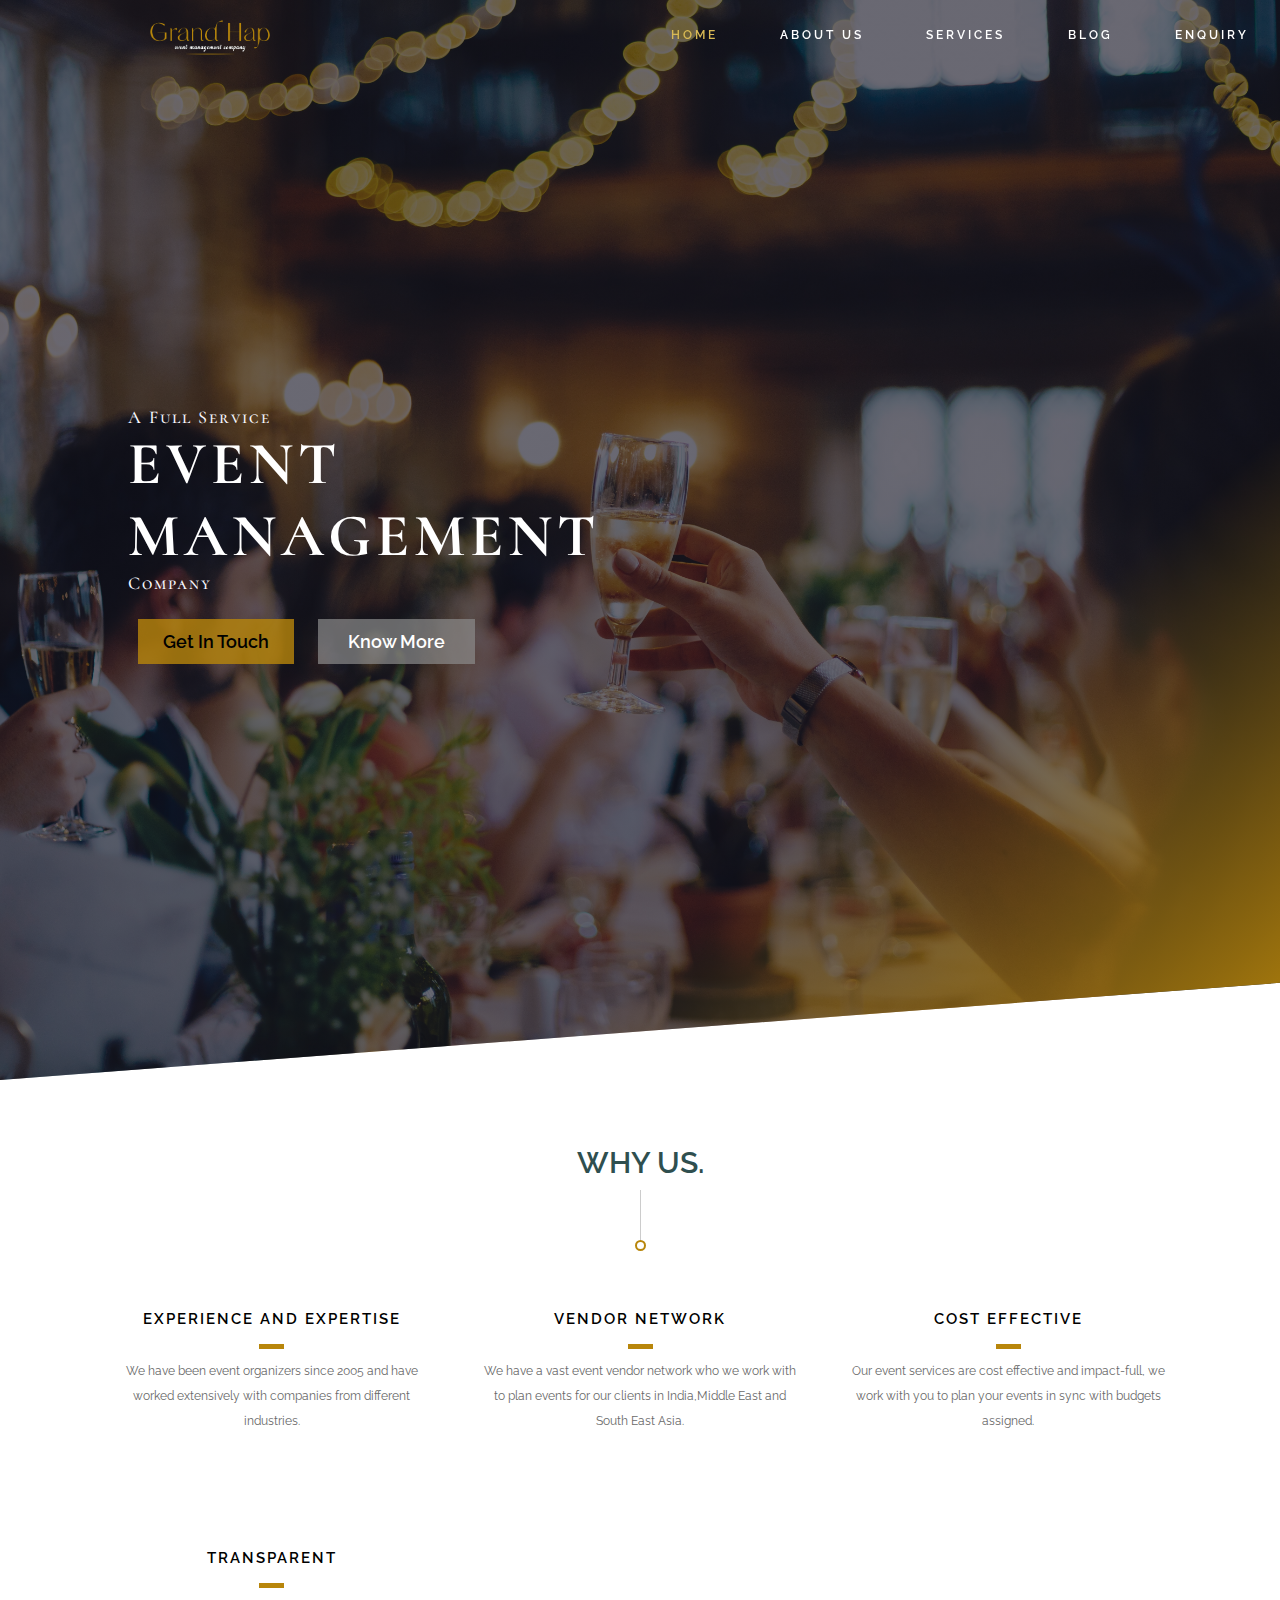
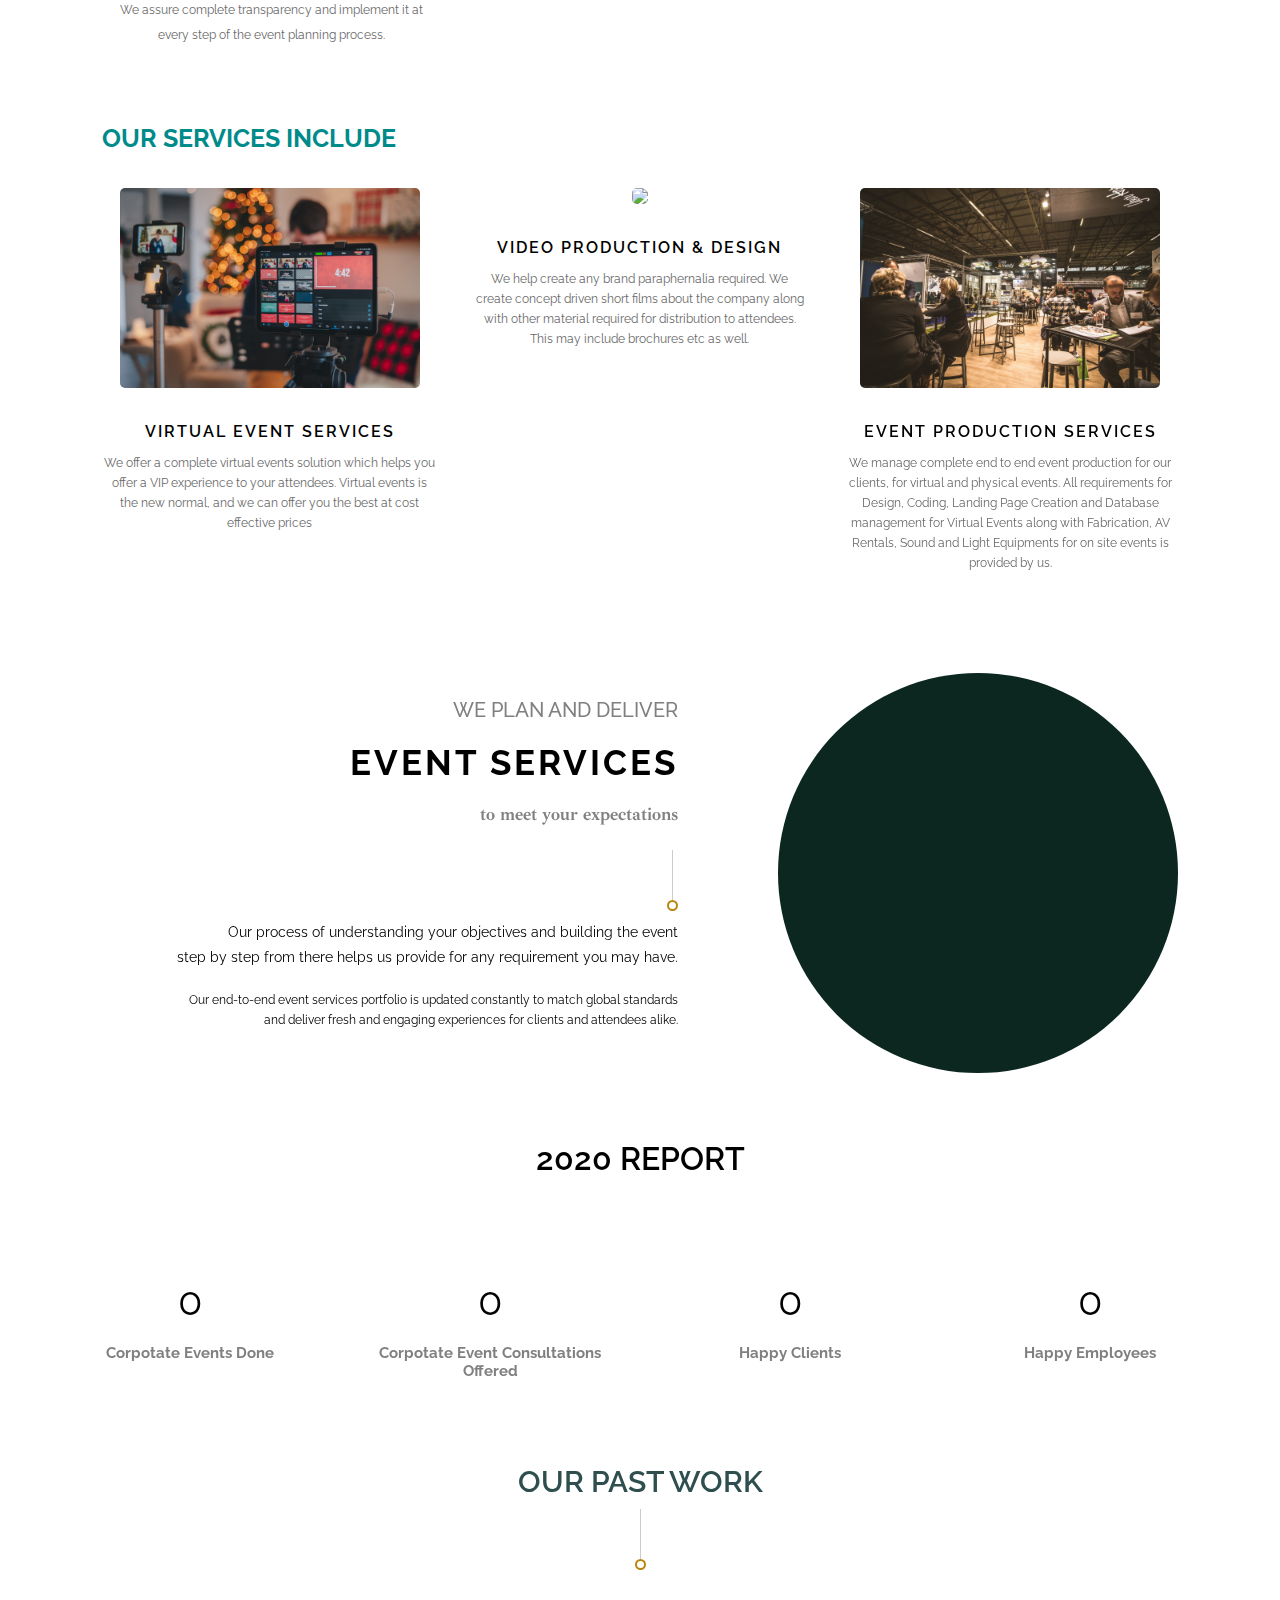
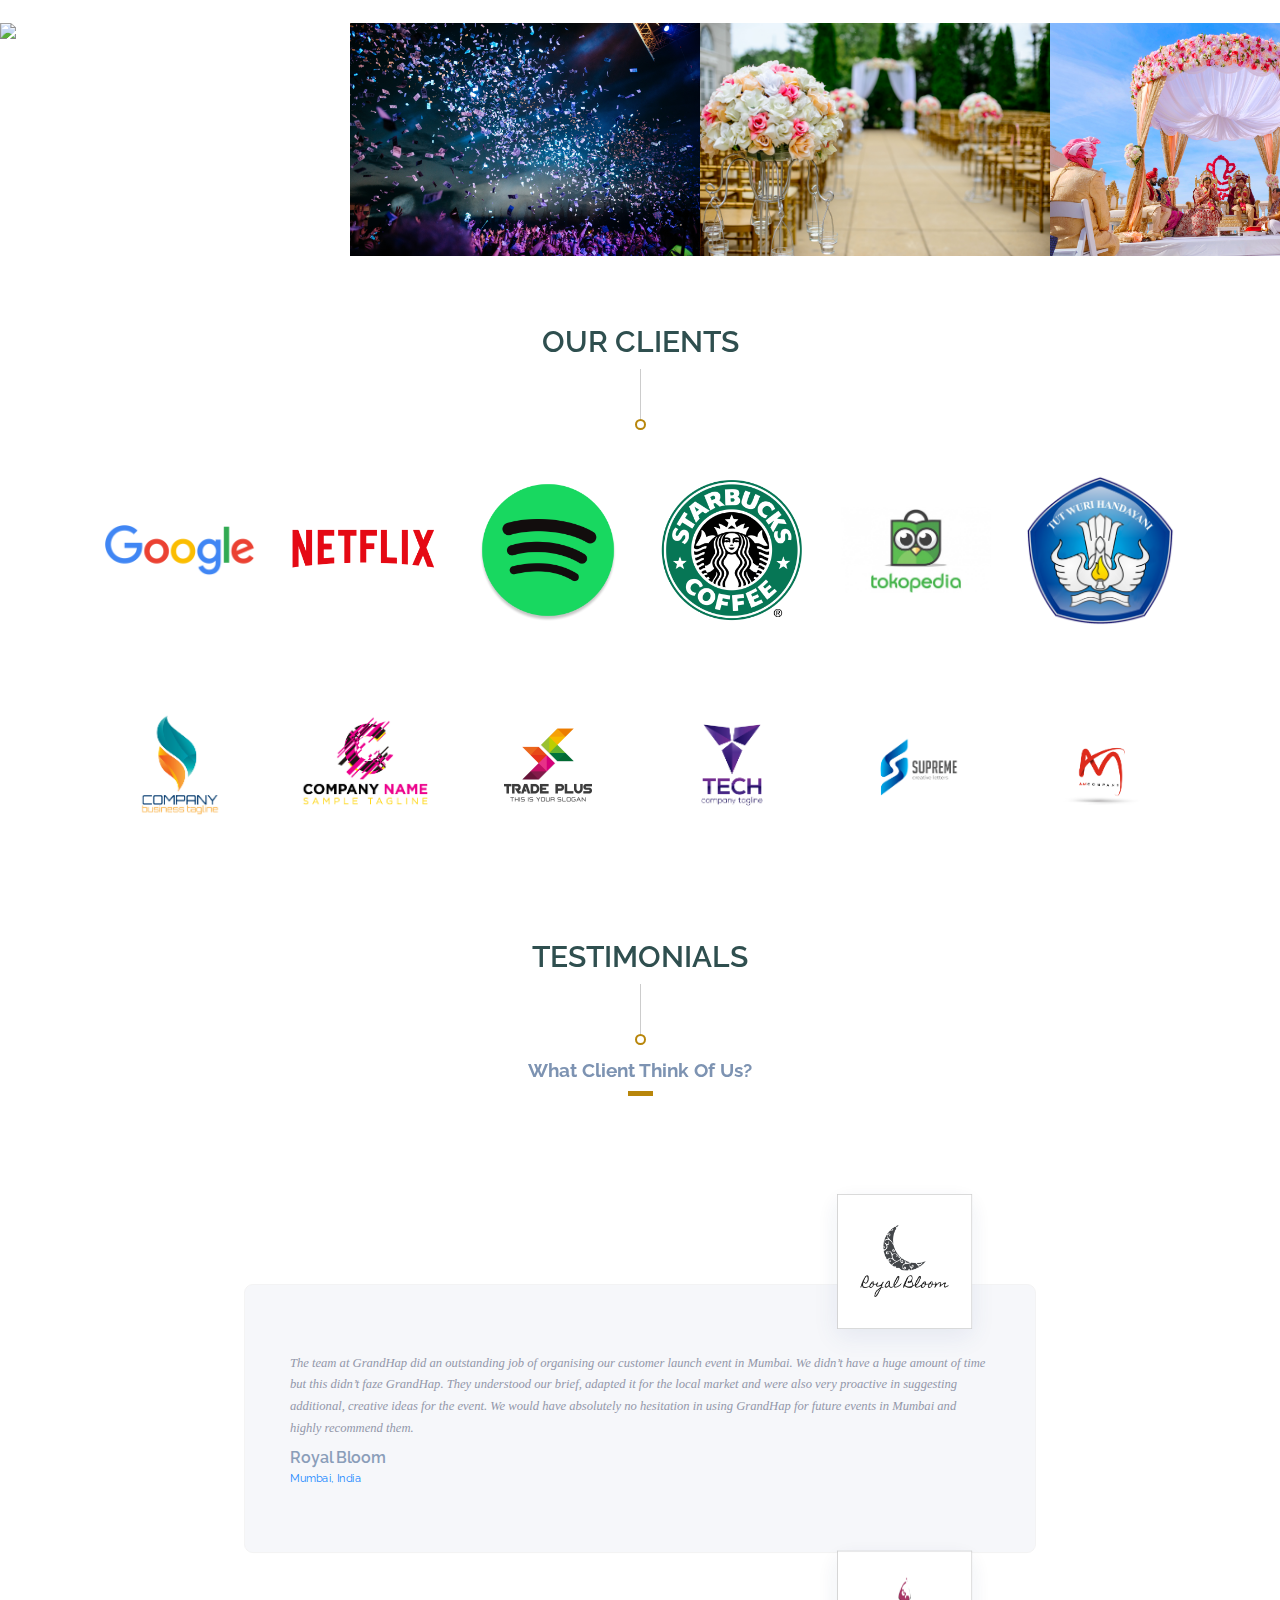
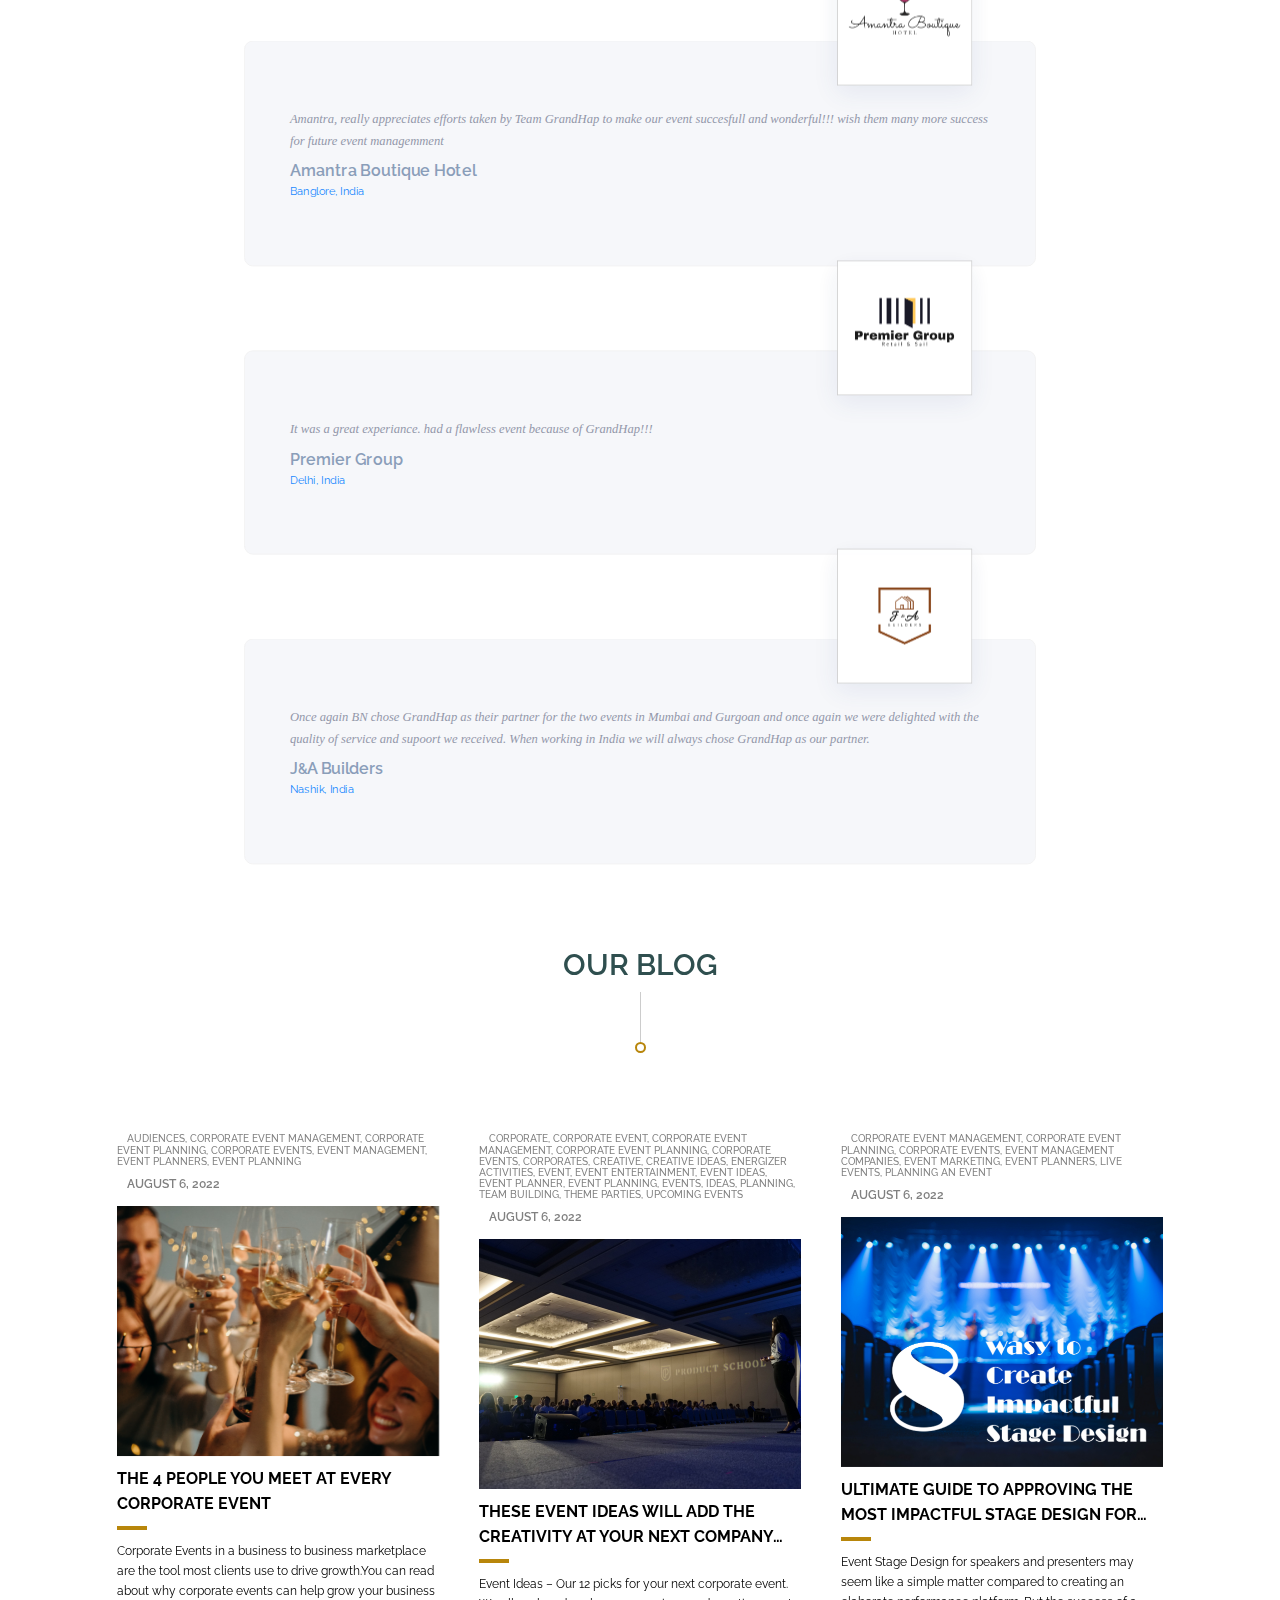
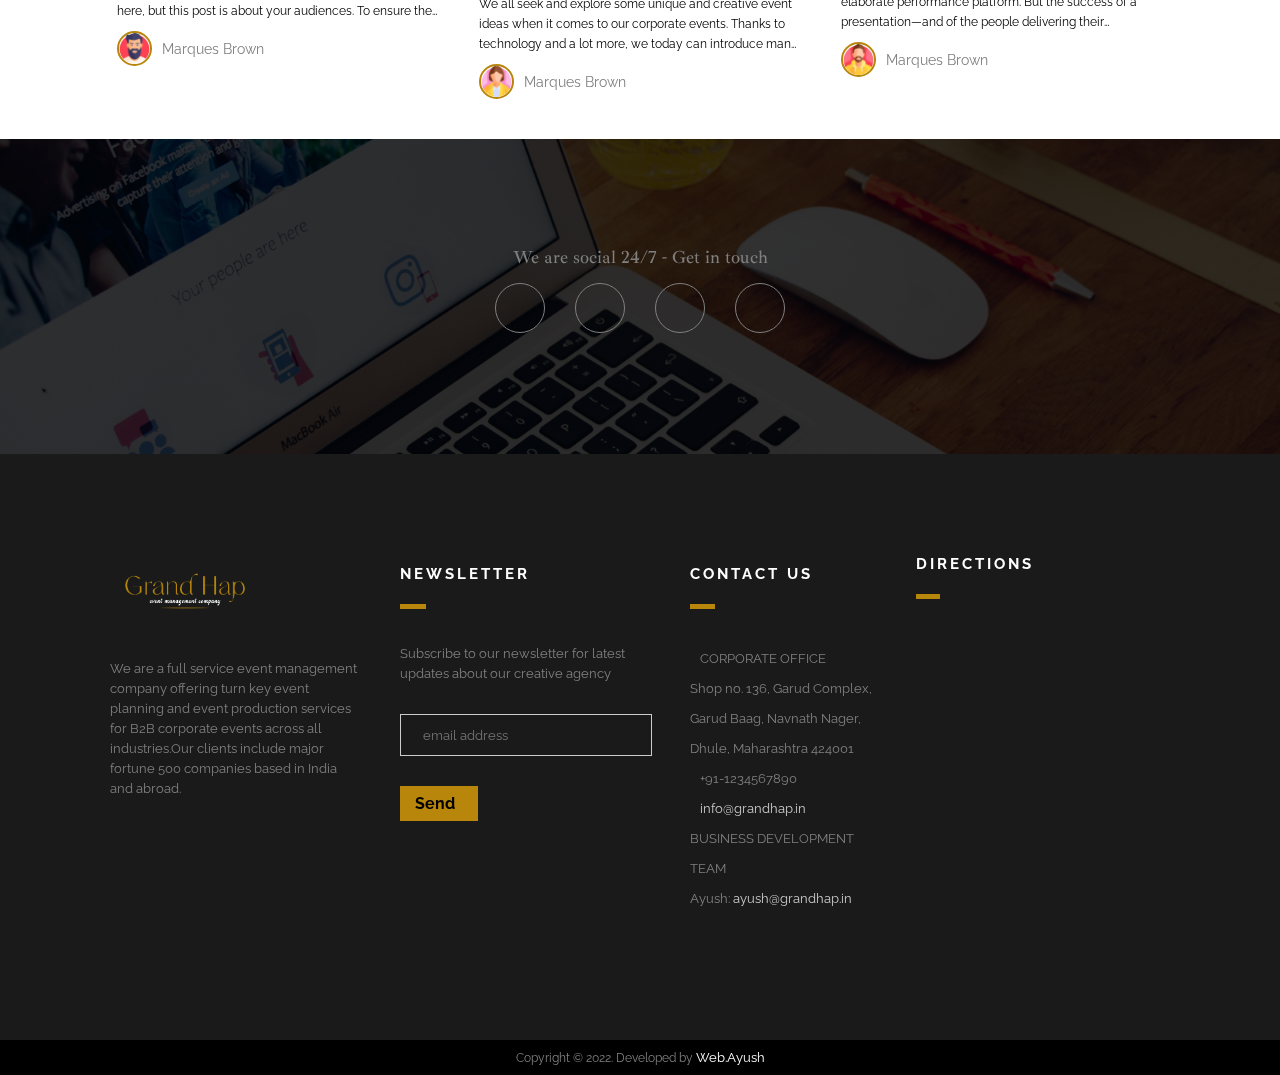
==== commit 8e976bfb: "Update index.html" ====
--- a/index.html
+++ b/index.html
@@ -684,7 +684,7 @@
               countNum: countTo,
             },
             {
-              duration: 5000,
+              duration: 3000,
               easing: "swing",
               step: function () {
                 $this.text(Math.floor(this.countNum));
@@ -712,7 +712,7 @@
           spaceBetween: 20,
           margin: 50,
           autoplay: true,
-          autoplayTimeout: 4000,
+          autoplayTimeout: 3000,
           smartSpeed: 800,
           loop: true,
           grabCursor: true,
@@ -726,7 +726,7 @@
           navigation: false,
           breakpoints: {
             1024: {
-              slidesPerView: 1,
+              slidesPerView: 2,
             },
           },
         });
--- a/Style.css
+++ b/Style.css
@@ -569,7 +569,7 @@
   float: left;
   position: relative;
   padding: 30px 0;
-  background: #fcfcfd;
+  background: #fff;
   z-index: 1;
   width: 100%;
 }
@@ -1918,7 +1918,7 @@
 
 /*--------------------------------------------------------------*************------------------------------------------------------------------------------*/
 #preloader {
-  background: #fff url(/preloader.gif) no-repeat center center;
+  background: #fff url(preloader.gif) no-repeat center center;
   height: 100vh;
   width: 100%;
   position: fixed;
@@ -1946,4 +1946,4 @@
   right: 10px;
   opacity: 1;
   transition: 0.3s ease-in-out;
-}+}
